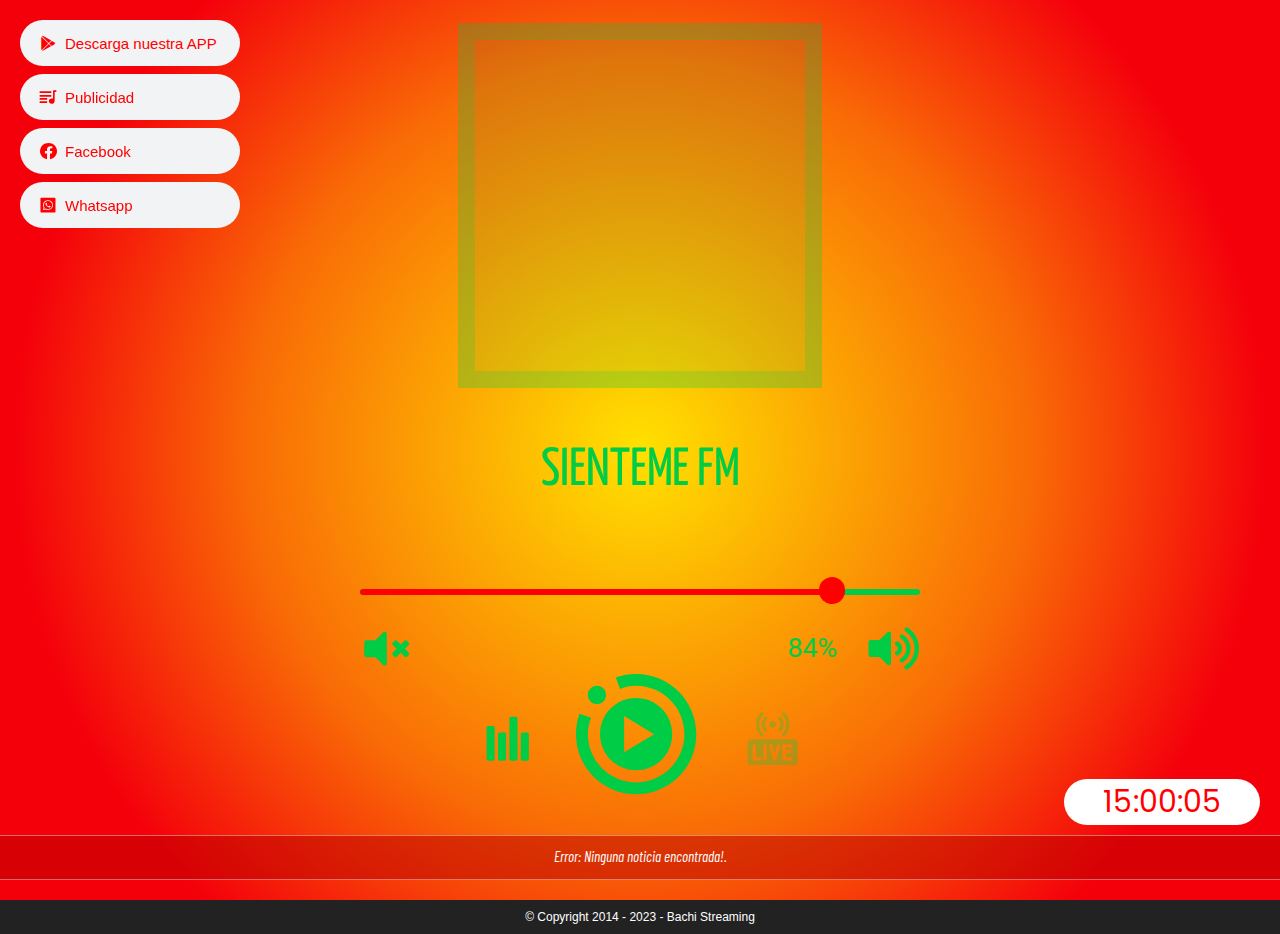
==== index.html @ a46f5e97 "Update index.html" ====
<html lang="es">
    <head>
      <meta name="viewport" content="width=device-width, 

initial-scale=1.0">
     <meta charset="utf-8">
<title>SIENTEME FM</title>
<meta name="description" content="Comunicate" />

<!-- Twitter Card data -->
<meta name="twitter:card" value="summary">

<!-- Open Graph data -->
<meta property="og:title" content="(((SIENTEME FM))) RADIO F.M.   Estamos ubicados en la ciudad de Montevideo Republica O. del Uruguay." />
<meta property="og:type" content="B@chi" />
<meta property="og:url" content="https://sientemefm.com" />
<meta property="og:image" 
content="https://github.com/serviciosinformaticoselbachi/sientemefm/blob/main/inicio/images/logo.png?raw=true" />
<meta property="og:description" content="Comunicate - Cel: +59898494983" />
    </head>
    <body>
	
      <meta charset="utf-8">
      <meta name="viewport" content="width=device-width, initial-scale=1, user-scalable=no">
       <link rel="icon" href="images/favicon.ico" type="image/x-icon">
       <meta name="description" content="Radio desde Uruguay para todo el mundo"/>
      <meta name="keywords" content="streaming, fadio, desde, casa, 80s, 90s, todos, estilos, musicales"/>
      <meta name="theme-color" content="#f4000b">
      <meta http-equiv="Content-Language" content="es">
      <title>SIENTE FM</title>
      <link href="https://github.com/serviciosinformaticoselbachi/fetrasinet/blob/main/fetrasinet-logo.png?raw=true" rel="icon">
      <link href="https://fonts.googleapis.com/css?family=Open+Sans:300,300i,400,400i,600,600i,700,700i|Raleway:300,300i,400,400i,500,500i,600,600i,700,700i|Poppins:300,300i,400,400i,500,500i,600,600i,700,700i" rel="stylesheet">
      <link href="https://fonts.googleapis.com/css2?family=Open+Sans+Condensed:wght@300&amp;display=swap" rel="stylesheet">
      <link href="assets/vendor/bootstrap/css/bootstrap.min.css" rel="stylesheet">
      <link href="assets/vendor/icofont/icofont.min.css" rel="stylesheet">
      <link href="assets/vendor/boxicons/css/boxicons.min.css" rel="stylesheet">
      <link href="assets/vendor/venobox/venobox.css" rel="stylesheet">
      <link href="assets/vendor/owl.carousel/assets/owl.carousel.min.css" rel="stylesheet">
      <link href="assets/vendor/aos/aos.css" rel="stylesheet">
      <link href="assets/css/style.css" rel="stylesheet">
      <link href="assets/js/particles.js" rel="stylesheet">
      <link rel="stylesheet" href="assets/css/style-playlist.css">
      <link rel="stylesheet" media="screen" href="assets/css/styles.css">
      <link href="modern-ticker/css/modern-ticker.css" type="text/css" rel="stylesheet">
      <link href="modern-ticker/themes/theme1.css" type="text/css" rel="stylesheet">
      <script src="modern-ticker/js/jquery-3.2.1.min.js" type="text/javascript"></script>
      <script src="modern-ticker/js/jquery.modern-ticker.min.js" type="text/javascript"></script>
      <style type="text/css">html,body{width:100%;height:100%;background:radial-gradient(circle,rgba(255,225,0,1) 0%,rgba(249,107,6,1) 50%,rgba(244,0,11,1) 80%)}#tabela_historico tr > *:nth-child(1) {display: none;}#tabela_historico tr:first-child {display: none;}#playerbackgroundimage2{display: none!important;}</style>
      <link type="text/css" rel="stylesheet" href="https://fonts.googleapis.com/css?family=Roboto:400"><link type="text/css" rel="stylesheet" href="https://fonts.googleapis.com/css?family=Yanone+Kaffeesatz:400"><style type="text/css">@keyframes playerpulse { 	0% { 	  fill: rgba(255, 255, 255, 1.0);	} 	50% { 	  fill: rgba(212, 7, 7, 1.0); 	} 	100% { 		fill: rgba(255, 255, 255, 1.0); 	} }</style><script src="https://ssl.stms.live:7614/stats?json=1&sid=&callback=jQuery32102828446590007663_1639579491551&_=1639579491552"></script></head><body oncontextmenu="return false" data-aos-easing="ease" data-aos-duration="1000" data-aos-delay="0" class=""><div class="modern-ticker mt-round mt-font mt-ltr mt-scroll">
         <div class="mt-body">
            <div class="mt-news" style="width: 259px; height: 33px;">
               <ul class="mt-hide" style="margin-left: 0px; width: 9095.77px;"></ul>
            <p class="mt-error">Error: Ninguna noticia encontrada!.</p></div>
         </div>
      </div>
      <script type="text/javascript">
         jQuery(document).ready(function () {
         
           jQuery(".modern-ticker").modernTicker({
             effect: "scroll",
             scrollType: "continuous",
             scrollStart: "inside",
             scrollInterval: 50,
             transitionTime: 500,
             randomOrder: true,
             linksEnabled: true,
             pauseOnHover: true,
             autoplay: true,
             feedType: "rss",
             feedUrl: "load-files/feed.rss",
             loadType: "direct",
             feedUrl: "https://www.elobservador.com.uy/rss/elobservador/nacional.xml",
             loadType: "process",
             loadProcess: "rss2json",
             forceNoCache: false,
             feedCount: 15,
             linkTarget: "_blank",
             refresh: "5:00"
           });
         });
      </script>
   
   
      <button type="button" class="mobile-nav-toggle d-xl-none"><i class="icofont-navigation-menu"></i></button>
      <header id="header" class="d-flex flex-column justify-content-center">
         <nav class="nav-menu">
            <ul>
                <li><a target="_blank" href="https://play.google.com/store/apps/details?id=sienteme.fm"><i class="bx bxl-play-store"></i> <span>Descarga nuestra APP</span></a></li>
               
                         
              <li><a target="_blank" href="https://api.whatsapp.com/send?phone=59898494983&amp;text=Hola, QUIERO PUBLICIDAD"><i class="bx bxs-playlist"></i><span>Publicidad</span></a></li>
               <li><a target="_blank" href="https://www.facebook.com/zonaradioonline/"><i class="bx bxl-facebook-circle" alt="Facebook"></i>
                  <span>Facebook</span></a></li>
               
                 
       <li><a href="https://api.whatsapp.com/send?phone=59898494983&amp;text=Zona RADIO" target="_blank"><i class="bx bxl-whatsapp-square" alt="Whatsapp"></i>
                  <span>Whatsapp</span></a></li>
      
            </ul>
         </nav>
      </header>
      
      <section id="particles-js" class="about">
         <div class="modal fade" id="siteModal" tabindex="-1" role="dialog">
            <div class="modal-dialog modal-lg" role="document">
               <div class="modal-content">
                  <div class="modal-boddy">
                     <section id="contact" class="contact">
                        <div class="container aos-init aos-animate" data-aos="fade-up">
                           <form action="forms/contact.php" method="post" role="form" class="php-email-form">
                              <div class="form-row">
                                 <div class="col-md-6 form-group">
                                    <input type="text" name="name" class="form-control" id="name" placeholder="Seu Nome" data-rule="minlen:4" data-msg="El nombre contiene menos de 4 caracteres">
                                    <div class="validate"></div>
                                 </div>
                                 <div class="col-md-6 form-group">
                                    <input type="email" class="form-control" name="email" id="email" placeholder="Email" data-rule="email" data-msg="Por favor entre com um email valido">
                                    <div class="validate"></div>
                                 </div>
                              </div>
                              <div class="form-group">
                                 <select id="inputEst" class="form-control" name="subject">
                                    <option>Asunto</option>
                                    <option>Pedido de Musica</option>
                                    <option>Administracion</option>
                                    <option>Dep. Comercial</option>
                                 </select>
                              </div>
                              <div class="form-group">
                                 <textarea class="form-control" name="message" rows="5" data-rule="required" data-msg="Diga algo no campo mensagem" placeholder="Mensagem"></textarea>
                                 <div class="validate"></div>
                              </div>
                              <div class="mb-3">
                                 <div class="loading">Enviando</div>
                                 <div class="error-message">Error al enviar el mensaje, intentalo mas tarde.</div>
                                 <div class="sent-message">Mensaje enviado correctamente! Gracias.</div>
                              </div>
                              <div class="text-center"><button type="submit">Enviar mensaje</button></div>
                           </form>
                        </div>
                  </section></div>
               </div>
               </div></div><canvas class="particles-js-canvas-el" width="269" height="635" style="width: 100%; height: 100%;"></canvas></section>
            
         
         
         <div class="modal fade" id="modalPlaylist" tabindex="-1" role="dialog" style="display: none;" aria-hidden="true">
            <div class="modal-dialog modal-xl" role="document">
               <div class="modal-content">
                  <div class="modal-header">
                     <h5 class="modal-title">Ultimas Canciones</h5>
                  </div>
                  <div class="modal-boddy">
                     <div id="vip/historico" style=""><table id="tabela_historico" style="width:100%;margin:10px;" border="0" cellpadding="2" cellspacing="2"><tbody><tr><td style="width:100%;height:30px">♫ Played @</td><td style="width:100%;height:30px">♫ Song Title</td></tr><tr><td style="width:100%;height:30px">♫ 13:35:42</td><td style="width:100%;height:30px">♫ MICHAEL JACKSON - WHO IS IT</td></tr><tr><td style="width:100%;height:30px">♫ 13:31:05</td><td style="width:100%;height:30px">♫ Joe Cocker - When The Night Comes</td></tr><tr><td style="width:100%;height:30px">♫ 13:26:32</td><td style="width:100%;height:30px">♫ DINA CARROLL - DON'T BE A STRANGER</td></tr><tr><td style="width:100%;height:30px">♫ 13:21:46</td><td style="width:100%;height:30px">♫ Moody Blues - Your Wildest Dreams</td></tr><tr><td style="width:100%;height:30px">♫ 13:18:38</td><td style="width:100%;height:30px">♫ R.David - Pick Up The Phone</td></tr><tr><td style="width:100%;height:30px">♫ 13:14:17</td><td style="width:100%;height:30px">♫ The Weeknd - I Feel It Coming (feat. Daft Punk)</td></tr><tr><td style="width:100%;height:30px">♫ 13:10:54</td><td style="width:100%;height:30px">♫ Kim Wilde - View From A Bridge</td></tr><tr><td style="width:100%;height:30px">♫ 13:05:46</td><td style="width:100%;height:30px">♫ George Harrison - Cockamamie Business</td></tr><tr><td style="width:100%;height:30px">♫ 13:00:22</td><td style="width:100%;height:30px">♫ Free - All Right Now</td></tr><tr><td style="width:100%;height:30px">♫ 12:57:23</td><td style="width:100%;height:30px">♫ Simon &amp; Garfunkel - The Sound Of Silence</td></tr><tr><td style="width:100%;height:30px">♫ 12:53:11</td><td style="width:100%;height:30px">♫ Erasure - Blue Savannah</td></tr><tr><td style="width:100%;height:30px">♫ 12:47:27</td><td style="width:100%;height:30px">♫ Lion - Happy Children</td></tr><tr><td style="width:100%;height:30px">♫ 12:43:52</td><td style="width:100%;height:30px">♫ DAVID BOWIE - THIS IS NOT AMERICA</td></tr><tr><td style="width:100%;height:30px">♫ 12:39:45</td><td style="width:100%;height:30px">♫ IGGY POP - CANDY</td></tr><tr><td style="width:100%;height:30px">♫ 12:36:06</td><td style="width:100%;height:30px">♫ ABBA - Head Over Heels</td></tr><tr><td style="width:100%;height:30px">♫ 12:32:30</td><td style="width:100%;height:30px">♫ Van Halen - Why Can't This Be Love</td></tr><tr><td style="width:100%;height:30px">♫ 12:27:01</td><td style="width:100%;height:30px">♫ MODERN TALKING - YOU'RE MY HEART, YOU'RE MY SOUL</td></tr><tr><td style="width:100%;height:30px">♫ 12:22:28</td><td style="width:100%;height:30px">♫ Foreigner - Waiting For A Girl Like You</td></tr><tr><td style="width:100%;height:30px">♫ 12:18:18</td><td style="width:100%;height:30px">♫ Mariah Carey - Hero</td></tr><tr><td style="width:100%;height:30px">♫ 12:14:07</td><td style="width:100%;height:30px">♫ The Beatles - Come Together</td></tr></tbody></table></div>
                     <div class="modal-footer">
                        <button type="button" class="btn btn-danger" data-dismiss="modal">Close</button>
                     </div>
                  </div>
               </div>
            </div>
         </div>
         <div id="player" class="lunaaudioplayer" style="overflow: hidden; display: block;"><div id="playercontainerinside" style="position: relative; left: 0px; top: 0px; height: 100%; width: 100%; background: rgba(0, 0, 0, 0);"><div id="playerbackgroundimage" style="position: absolute; top: 0px; height: 100%; width: 100%; filter: blur(20px); opacity: 1; left: 0px;"></div><canvas id="playercanvas" width="269" height="603" style="display: block; background: none; position: absolute; top: 0px; opacity: 0.4;"></canvas><div id="playerplayerwrapper" style="overflow: hidden; display: block; position: absolute; left: 0px; top: 0px; height: 100%; width: 100%;"><div id="playercoverwrapper" style="position: absolute; overflow: hidden; background: rgba(255, 255, 255, 0.1); box-sizing: border-box; user-select: none; -webkit-tap-highlight-color: rgba(0, 0, 0, 0); border: 12.065px solid rgba(255, 255, 255, 0.2); top: 19.0488px; left: 8.76875px; width: 251.462px; height: 251.462px; cursor: pointer;"><div id="playercoverwrapper1" style="position: absolute; left: 0px; top: 0px; height: 100%; width: 100%; overflow: hidden; transition: opacity 1s ease 0s; opacity: 0; background: url(&quot;https://is4-ssl.mzstatic.com/image/thumb/Music125/v4/9b/fe/1f/9bfe1f2d-c51e-0427-1075-21aac1f3b874/source/600x600bb.jpg&quot;) 0% 0% / cover no-repeat;"></div><div id="playercoverwrapper2" style="position: absolute; left: 0px; top: 0px; height: 100%; width: 100%; overflow: hidden; transition: opacity 1s ease 0s; opacity: 1; background: url(&quot;img/logo.png&quot;) 0% 0% / cover no-repeat;"></div></div><div id="playericonlive" style="position: absolute; fill: rgba(255, 255, 255, 0.3); animation: 2s ease 0s infinite normal none running playerpulse; user-select: none; -webkit-tap-highlight-color: rgba(0, 0, 0, 0); top: 502.206px; left: 214.825px; height: 37.7031px; width: 37.7031px; opacity: 0;"><svg class="lunaradioliveicon" x="0px" y="0px" viewBox="-16 0 512 512.00113"><path d="m262.84375 140.558594c-12.699219 12.671875-33.28125 12.671875-45.980469 0-12.695312-12.671875-12.695312-33.21875 0-45.890625 12.699219-12.671875 33.28125-12.671875 45.980469 0 12.695312 12.671875 12.695312 33.21875 0 45.890625zm0 0"></path><path d="m307.257812 189.726562c-3.960937 0-7.921874-1.511718-10.9375-4.539062-6.03125-6.039062-6.019531-15.824219.019532-21.851562 12.238281-12.214844 18.976562-28.453126 18.976562-45.722657s-6.738281-33.507812-18.976562-45.722656c-6.039063-6.03125-6.050782-15.8125-.019532-21.855469 6.027344-6.039062 15.8125-6.050781 21.851563-.019531 18.089844 18.054687 28.050781 42.058594 28.050781 67.597656 0 25.535157-9.960937 49.542969-28.050781 67.597657-3.015625 3.011718-6.964844 4.515624-10.914063 4.515624zm0 0"></path><path d="m342.210938 235.222656c-3.960938 0-7.921876-1.511718-10.9375-4.535156-6.03125-6.042969-6.019532-15.824219.019531-21.855469 24.414062-24.367187 37.863281-56.761719 37.863281-91.21875s-13.449219-66.851562-37.863281-91.21875c-6.039063-6.03125-6.050781-15.8125-.019531-21.855469 6.03125-6.039062 15.8125-6.050781 21.851562-.019531 30.265625 30.207031 46.9375 70.371094 46.933594 113.09375 0 42.722657-16.667969 82.890625-46.933594 113.097657-3.015625 3.007812-6.964844 4.511718-10.914062 4.511718zm0 0"></path><path d="m172.371094 189.726562c-3.949219 0-7.898438-1.503906-10.917969-4.515624-18.089844-18.054688-28.050781-42.0625-28.050781-67.597657 0-25.539062 9.960937-49.542969 28.050781-67.597656 6.039063-6.03125 15.824219-6.023437 21.851563.019531 6.03125 6.039063 6.019531 15.824219-.019532 21.855469-12.238281 12.214844-18.976562 28.453125-18.976562 45.722656s6.738281 33.507813 18.976562 45.722657c6.039063 6.027343 6.050782 15.8125.019532 21.851562-3.015626 3.023438-6.976563 4.539062-10.933594 4.539062zm0 0"></path><path d="m137.417969 235.222656c-3.953125 0-7.902344-1.503906-10.917969-4.515625-30.265625-30.207031-46.933594-70.371093-46.933594-113.09375 0-42.726562 16.667969-82.890625 46.933594-113.097656 6.039062-6.027344 15.824219-6.019531 21.851562.023437 6.03125 6.039063 6.019532 15.820313-.019531 21.851563-24.414062 24.367187-37.863281 56.761719-37.863281 91.21875s13.449219 66.855469 37.863281 91.222656c6.039063 6.03125 6.050781 15.8125.019531 21.855469-3.015624 3.023438-6.976562 4.535156-10.933593 4.535156zm0 0"></path><path d="m443.480469 261.9375h-407.332031c-19.964844 0-36.148438 16.183594-36.148438 36.144531v177.769531c0 19.964844 16.183594 36.148438 36.148438 36.148438h407.328124c19.964844 0 36.148438-16.183594 36.148438-36.148438v-177.769531c0-19.960937-16.183594-36.144531-36.144531-36.144531zm-324.609375 203.683594h-56.933594c-8.53125 0-15.449219-6.917969-15.449219-15.453125v-126.398438c0-8.53125 6.917969-15.453125 15.449219-15.453125 8.535156 0 15.453125 6.917969 15.453125 15.453125v110.945313h41.480469c8.535156 0 15.453125 6.917968 15.453125 15.453125 0 8.535156-6.917969 15.453125-15.453125 15.453125zm63.328125-15.453125c0 8.535156-6.917969 15.453125-15.453125 15.453125s-15.453125-6.917969-15.453125-15.453125v-126.398438c0-8.53125 6.917969-15.453125 15.453125-15.453125s15.453125 6.917969 15.453125 15.453125zm130.015625-121.929688-38.160156 126.394531c-.003907.011719-.007813.023438-.011719.035157-4.144531 14.144531-25.273438 13.796875-29.5625 0-.003907-.011719-.007813-.023438-.011719-.035157l-38.160156-126.394531c-2.464844-8.171875 2.15625-16.792969 10.328125-19.261719 8.164062-2.464843 16.792969 2.15625 19.257812 10.328126l23.367188 77.394531 23.367187-77.394531c2.46875-8.171876 11.089844-12.796876 19.261719-10.328126 8.167969 2.46875 12.792969 11.089844 10.324219 19.261719zm95.066406 35.320313c8.535156 0 15.453125 6.917968 15.453125 15.453125 0 8.53125-6.917969 15.453125-15.453125 15.453125h-43.851562v40.25h52.175781c8.535156 0 15.453125 6.917968 15.453125 15.453125 0 8.535156-6.917969 15.453125-15.453125 15.453125h-67.628907c-8.535156 0-15.453124-6.917969-15.453124-15.453125v-126.398438c0-8.53125 6.917968-15.453125 15.453124-15.453125h69.710938c8.53125 0 15.453125 6.917969 15.453125 15.453125 0 8.535157-6.921875 15.453125-15.453125 15.453125h-54.261719v24.335938zm0 0"></path></svg></div><div id="playerbuttonvolumeoff" style="position: absolute; transition: fill 0.5s ease 0s; cursor: pointer; fill: rgb(255, 255, 255); user-select: none; -webkit-tap-highlight-color: rgba(0, 0, 0, 0); top: 438.864px; left: 40px; width: 37.7031px; height: 37.7031px;"><svg class="lunaradiovolumeofficon" x="0px" y="0px" viewBox="0 0 800 800"><path d="M401.2,400c0,72.2,0,144.4,0,216.5c0,12-3.1,22.6-13.3,29.9c-13.4,9.6-31.1,8-42.8-3.7c-36.7-36.6-73.4-73.3-109.9-110.1	c-4.5-4.6-9-6.3-15.3-6.2c-41.3,0.3-82.7,0.2-124,0.1c-15.7,0-27-8.6-31-23.8c-1.1-4-1.4-8.4-1.4-12.6c-0.1-60.2-0.1-120.4,0-180.6	c0-11.1,2.3-21.5,11.7-28.9c6.5-5.1,13.8-7.3,22-7.3c41.6,0,83.3-0.1,124.9,0.1c4.7,0,8.1-1.2,11.5-4.7	c37-37.2,74.1-74.3,111.2-111.3c16.1-16,41.4-12.8,52.5,6.9c3.5,6.1,3.9,13.1,3.9,20c0,69.5,0,139.1,0,208.6	C401.2,395.3,401.2,397.7,401.2,400z"></path><path d="M685.2,526.5c-7.3,0.4-12.8-2.6-17.5-7.4c-18-18-36-35.9-53.9-54c-3.1-3.1-4.6-2.8-7.5,0.1c-17.5,17.8-35.3,35.4-52.9,53.1	c-5.2,5.2-11.2,8.5-19,8.3c-7-0.2-12.3-3.3-17-7.9c-8.9-8.7-17.6-17.5-26.4-26.3c-10.3-10.5-10.3-24.6,0.2-35.1	c17.8-17.9,35.7-35.8,53.7-53.6c3-3,2.9-4.6,0-7.6c-17.7-17.4-35.2-35.1-52.8-52.6c-11-11-12.2-22.8-2-34.5	c9.3-10.6,19.1-20.9,30.2-29.8c10.9-8.7,23.1-7.6,33,2.3c17.8,17.7,35.6,35.5,53.3,53.4c2.8,2.8,4.3,3,7.2,0.1	c17.6-17.9,35.4-35.6,53.2-53.4c8.8-8.8,19.4-10.5,29.5-5c1.7,0.9,3.1,2.2,4.4,3.5c9.4,9.4,18.8,18.8,28.2,28.2	c10,10,10.1,24.1,0,34.2c-17.8,17.9-35.7,35.8-53.7,53.6c-2.9,2.9-3.2,4.5-0.1,7.6c17.7,17.4,35.2,35.1,52.8,52.6	c6.3,6.3,9.6,13.7,8.1,22.9c-0.9,5.6-3.9,10-7.7,13.9c-8.5,8.7-17,17.3-25.7,25.7C697.8,523.6,692.1,527,685.2,526.5z"></path></svg></div><div id="playerbuttonvolumeon" style="position: absolute; transition: fill 0.5s ease 0s; cursor: pointer; fill: rgb(255, 255, 255); user-select: none; -webkit-tap-highlight-color: rgba(0, 0, 0, 0); top: 438.864px; right: 40px; width: 37.7031px; height: 37.7031px;"><svg class="lunaradiovolumeonicon" x="0px" y="0px" viewBox="0 0 800 800"><path d="M359.2,397.1c0,71.7,0,143.3,0,215c0,9.1-1.2,17.7-7.7,24.8c-13.8,14.9-34.2,15.1-49.1,0.3c-32.2-32.1-64.3-64.3-96.4-96.4	c-4.8-4.8-9.8-9.6-14.5-14.6c-2.6-2.8-5.3-3.9-9.1-3.9c-42.4,0.1-84.8,0.1-127.1,0.1c-15.4,0-27.1-8.9-31.2-23.6	c-1.1-4.1-1.4-8.3-1.4-12.5c0-60,0-120,0-180c0-14.4,4.6-26.3,18.5-32.9c5.1-2.4,10.6-3.1,16.1-3.1c41.5,0,83,0,124.5,0.1	c4.2,0,7.1-1.2,9.9-4.1c36.8-36.9,73.6-73.8,110.6-110.6c10.5-10.5,23.1-14.1,37.2-8.3c11.2,4.6,17.9,13.1,19.1,25.5	c0.5,5.1,0.6,10.2,0.6,15.3C359.2,257.5,359.2,327.3,359.2,397.1z"></path><path d="M777.4,394.2c-0.2,41.1-5.6,79-17.7,115.8c-14.5,44.1-36,84.5-65.7,120.4c-9.1,11-18.2,22-28.8,31.6	c-18.1,16.5-36.4,32.7-57.7,44.9c-19.1,10.9-43.9-1.6-46.9-23.4c-2-14.2,3.3-25.2,14.9-32.9c20.8-13.9,39.6-30.1,56.6-48.4	c14.9-16,27.8-33.6,38.9-52.5c18.2-31,30.2-64.2,36.7-99.4c3.8-20.4,5.4-41,4.8-61.7c-1.2-42.3-10.6-82.8-28.5-121.1	c-11.2-23.9-25.5-46-42.4-66.4c-19.8-23.8-43.3-43.3-68.4-61.2c-12.4-8.9-16.3-23.7-10.8-38.1c5.1-13.3,17.6-20.8,32.5-19.9	c6.1,0.4,11.3,2.4,16.3,5.6c21.2,13.8,40.9,29.5,58.5,47.5c34.5,35.1,61.6,75.3,80.2,121.1c13.4,33,22,67.1,25.4,102.5	C776.7,371.4,776.9,384.1,777.4,394.2z"></path><path d="M652.1,392.3c-0.7,56.6-15.7,104.9-47.2,147.9c-17.4,23.7-38.4,43.6-63.2,59.5c-14.3,9.1-29.1,8.5-41-2	c-11.9-10.5-13.8-29.9-4.5-42.9c3.9-5.5,9.5-8.9,14.8-12.6c35.3-24.8,59.1-57.9,70.4-99.4c10.8-39.8,8-78.9-8.4-116.9	c-9.9-22.8-24-42.5-41.9-59.5c-8.8-8.4-18.8-15.1-28.6-22.1c-11-7.9-15.3-24.6-9.9-37.3c6.2-14.7,19.2-22,34-20.1	c11.1,1.5,19.2,8.3,27.5,14.4c10.7,7.8,20.8,16.3,29.9,26.1c19.7,21.3,36.2,44.6,47.8,71.4c9.2,21.3,15.2,43.4,18.3,66.3	C651.3,375.2,651.6,385.5,652.1,392.3z"></path><path d="M526.4,394.8c-0.1,30.3-9.9,54.9-27.8,76.5c-9,10.8-19.7,19.4-32.1,25.8c-21.2,11-44.2-0.7-47.6-24.3	c-1.7-12.2,3.1-22.4,13.1-29.5c7.1-5.1,14.6-9.7,19.8-16.9c17.6-24.1,12-55.7-12.8-72.4c-3.4-2.3-7-4.3-9.9-7.1	c-12.5-11.6-14.1-29.7-4.1-43.1c10-13.3,28-16.9,42.6-8.2c31.6,18.7,51,46.1,57.3,82.4C526.1,384.3,526.7,390.6,526.4,394.8z"></path></svg></div><div id="playerbuttonanalyzer" style="position: absolute; transition: fill 0.5s ease 0s; cursor: pointer; fill: rgb(255, 255, 255); user-select: none; -webkit-tap-highlight-color: rgba(0, 0, 0, 0); top: 502.206px; left: 16.4719px; height: 37.7031px; width: 37.7031px;"><svg class="lunaradiovisualizericon" x="0px" y="0px" viewBox="0 0 800 800"><path d="M180.3,729.4h-72.4c-13.5,0-24.5-11-24.5-24.5V235.8c0-13.5,11-24.5,24.5-24.5h72.4c13.5,0,24.5,11,24.5,24.5v469.1	C204.7,718.4,193.7,729.4,180.3,729.4"></path><path d="M351,729.4h-72.4c-13.5,0-24.5-11-24.5-24.5V331.7c0-13.5,11-24.5,24.5-24.5H351c13.5,0,24.5,11,24.5,24.5v373.2	C375.4,718.4,364.4,729.4,351,729.4"></path><path d="M521.9,729.4h-72.4c-13.5,0-24.5-11-24.5-24.5V95.1c0-13.5,11-24.5,24.5-24.5h72.4c13.5,0,24.5,11,24.5,24.5v609.8	C546.3,718.4,535.3,729.4,521.9,729.4"></path><path d="M692.1,729.4h-72.4c-13.5,0-24.5-11-24.5-24.5V331.7c0-13.5,11-24.5,24.5-24.5h72.4c13.5,0,24.5,11,24.5,24.5v373.2	C716.6,718.4,705.6,729.4,692.1,729.4"></path></svg></div><div id="playertextradioname" data-speed="0.5" data-reverse="true" class="playertextradioname is-init playerMarquee" style="position: absolute; overflow: hidden; padding: 0px; margin: 0px; white-space: nowrap; text-align: center; font-family: &quot;Yanone Kaffeesatz&quot;; color: rgb(255, 255, 255); user-select: none; -webkit-tap-highlight-color: rgba(0, 0, 0, 0); top: 307.658px; left: 20px; width: 229px; height: 49.7681px; font-size: 37.7031px; line-height: 49.7681px;"><div style="white-space: nowrap; transform: translate(-247.5px, 0px) translateZ(0px);"><span class="playertextradionamespan" style="padding-left: 10px; padding-right: 10px; margin: 0px; white-space: nowrap; font-family: &quot;Yanone Kaffeesatz&quot;; color: rgb(255, 255, 255); display: inline-block;">Místikha by Radio Tharsus</span><span class="playertextradionamespan" style="padding-left: 10px; padding-right: 10px; margin: 0px; white-space: nowrap; font-family: &quot;Yanone Kaffeesatz&quot;; color: rgb(255, 255, 255); display: inline-block;">Místikha by Radio Tharsus</span><span class="playertextradionamespan" style="padding-left: 10px; padding-right: 10px; margin: 0px; white-space: nowrap; font-family: &quot;Yanone Kaffeesatz&quot;; color: rgb(255, 255, 255); display: inline-block;">Místikha by Radio Tharsus</span><span class="playertextradionamespan" style="padding-left: 10px; padding-right: 10px; margin: 0px; white-space: nowrap; font-family: &quot;Yanone Kaffeesatz&quot;; color: rgb(255, 255, 255); display: inline-block;">Místikha by Radio Tharsus</span><span class="playertextradionamespan" style="padding-left: 10px; padding-right: 10px; margin: 0px; white-space: nowrap; font-family: &quot;Yanone Kaffeesatz&quot;; color: rgb(255, 255, 255); display: inline-block;">Místikha by Radio Tharsus</span><span class="playertextradionamespan" style="padding-left: 10px; padding-right: 10px; margin: 0px; white-space: nowrap; font-family: &quot;Yanone Kaffeesatz&quot;; color: rgb(255, 255, 255); display: inline-block;">Místikha by Radio Tharsus</span><span class="playertextradionamespan" style="padding-left: 10px; padding-right: 10px; margin: 0px; white-space: nowrap; font-family: &quot;Yanone Kaffeesatz&quot;; color: rgb(255, 255, 255); display: inline-block;">Místikha by Radio Tharsuso</span><span class="playertextradionamespan" style="padding-left: 10px; padding-right: 10px; margin: 0px; white-space: nowrap; font-family: &quot;Yanone Kaffeesatz&quot;; color: rgb(255, 255, 255); display: inline-block;">RADIO DEMO ON-LINE</span><span class="playertextradionamespan" style="padding-left: 10px; padding-right: 10px; margin: 0px; white-space: nowrap; font-family: &quot;Yanone Kaffeesatz&quot;; color: rgb(255, 255, 255); display: inline-block;">RADIO DEMO ON-LINE</span><span class="playertextradionamespan" style="padding-left: 10px; padding-right: 10px; margin: 0px; white-space: nowrap; font-family: &quot;Yanone Kaffeesatz&quot;; color: rgb(255, 255, 255); display: inline-block;">RADIO DEMO ON-LINE</span><span class="playertextradionamespan" style="padding-left: 10px; padding-right: 10px; margin: 0px; white-space: nowrap; font-family: &quot;Yanone Kaffeesatz&quot;; color: rgb(255, 255, 255); display: inline-block;">RADIO DEMO ON-LINE</span><span class="playertextradionamespan" style="padding-left: 10px; padding-right: 10px; margin: 0px; white-space: nowrap; font-family: &quot;Yanone Kaffeesatz&quot;; color: rgb(255, 255, 255); display: inline-block;">RADIO DEMO ON-LINE</span><span class="playertextradionamespan" style="padding-left: 10px; padding-right: 10px; margin: 0px; white-space: nowrap; font-family: &quot;Yanone Kaffeesatz&quot;; color: rgb(255, 255, 255); display: inline-block;">RADIO DEMO ON-LINE</span><span class="playertextradionamespan" style="padding-left: 10px; padding-right: 10px; margin: 0px; white-space: nowrap; font-family: &quot;Yanone Kaffeesatz&quot;; color: rgb(255, 255, 255); display: inline-block;">RADIO DEMO ON-LINE</span><span class="playertextradionamespan" style="padding-left: 10px; padding-right: 10px; margin: 0px; white-space: nowrap; font-family: &quot;Yanone Kaffeesatz&quot;; color: rgb(255, 255, 255); display: inline-block;">RADIO DEMO ON-LINE</span><span class="playertextradionamespan" style="padding-left: 10px; padding-right: 10px; margin: 0px; white-space: nowrap; font-family: &quot;Yanone Kaffeesatz&quot;; color: rgb(255, 255, 255); display: inline-block;">RADIO DEMO ON-LINE</span><span class="playertextradionamespan" style="padding-left: 10px; padding-right: 10px; margin: 0px; white-space: nowrap; font-family: &quot;Yanone Kaffeesatz&quot;; color: rgb(255, 255, 255); display: inline-block;">RADIO DEMO ON-LINE</span><span class="playertextradionamespan" style="padding-left: 10px; padding-right: 10px; margin: 0px; white-space: nowrap; font-family: &quot;Yanone Kaffeesatz&quot;; color: rgb(255, 255, 255); display: inline-block;">RADIO DEMO ON-LINE</span><span class="playertextradionamespan" style="padding-left: 10px; padding-right: 10px; margin: 0px; white-space: nowrap; font-family: &quot;Yanone Kaffeesatz&quot;; color: rgb(255, 255, 255); display: inline-block;">RADIO DEMO ON-LINE</span><span class="playertextradionamespan" style="padding-left: 10px; padding-right: 10px; margin: 0px; white-space: nowrap; font-family: &quot;Yanone Kaffeesatz&quot;; color: rgb(255, 255, 255); display: inline-block;">RADIO DEMO ON-LINE</span><span class="playertextradionamespan" style="padding-left: 10px; padding-right: 10px; margin: 0px; white-space: nowrap; font-family: &quot;Yanone Kaffeesatz&quot;; color: rgb(255, 255, 255); display: inline-block;">RADIO DEMO ON-LINE</span></div></div><div id="playertexttitle" data-speed="0.9" class="playertexttitle is-init" style="position: absolute; overflow: hidden; padding: 0px; margin: 0px; white-space: nowrap; text-align: center; font-family: &quot;Yanone Kaffeesatz&quot;; color: rgb(255, 255, 255); user-select: none; -webkit-tap-highlight-color: rgba(0, 0, 0, 0); top: 351.393px; left: 20px; width: 229px; height: 49.7681px; font-size: 37.7031px; line-height: 49.7681px;"><span class="playertexttitlespan" style="padding-left: 10px; padding-right: 10px; margin: 0px; white-space: nowrap; font-family: &quot;Yanone Kaffeesatz&quot;; color: rgb(255, 255, 255); display: inline-block;"></span></div><div id="playertextvolumeend" style="position: absolute; text-align: center; font-family: Roboto; color: rgb(255, 255, 255); user-select: none; -webkit-tap-highlight-color: rgba(0, 0, 0, 0); top: 438.864px; right: 77.7031px; width: 75.4062px; height: 37.7031px; font-size: 18.8516px; line-height: 37.7031px;">100%</div><div id="playervolumewrapper" style="position: absolute; user-select: none; -webkit-tap-highlight-color: rgba(0, 0, 0, 0); top: 401.161px; left: 40px; width: 189px; height: 37.7031px;"><div id="playervolumebackground" style="position: absolute; width: 100%; background: rgb(255, 255, 255); user-select: none; -webkit-tap-highlight-color: rgba(0, 0, 0, 0); height: 4.71289px; top: 14.1387px; border-radius: 9.42578px;"></div><div id="playervolumefill" style="position: absolute; width: 189px; background: rgb(255, 0, 0); user-select: none; -webkit-tap-highlight-color: rgba(0, 0, 0, 0); height: 4.71289px; top: 14.1387px; border-radius: 9.42578px;"></div><div id="playervolumeicon" style="position: absolute; top: 6.28385px; border-radius: 50%; background: rgb(255, 0, 0); user-select: none; -webkit-tap-highlight-color: rgba(0, 0, 0, 0); left: 179.578px; height: 18.8516px; width: 18.8516px;"></div><img id="playervolumegrab" src="[data-uri]%3D%3D" style="position: absolute; top: 0px; left: 0px; cursor: pointer; height: 100%; width: 100%; padding: 0px; margin: 0px;"></div><div id="playerpauseplaywrapper" style="position: absolute; cursor: pointer; user-select: none; -webkit-tap-highlight-color: rgba(0, 0, 0, 0); top: 460.732px; left: 74.175px; width: 113.109px; height: 113.109px;"><div id="playerbuttonplay" style="position: absolute; top: 9px; left: 9px; width: 3000%; height: 100%; transition: fill 0.5s ease 0s; fill: rgb(255, 255, 255); user-select: none; -webkit-tap-highlight-color: rgba(0, 0, 0, 0); display: none;"><svg class="lunaradioplayicon" x="0px" y="0px" viewBox="0 0 800 800"><path d="M22 12C22 6.46 17.54 2 12 2C10.83 2 9.7 2.19 8.62 2.56L9.32 4.5C10.17 4.16 11.06 3.97 12 3.97C16.41 3.97 20.03 7.59 20.03 12C20.03 16.41 16.41 20.03 12 20.03C7.59 20.03 3.97 16.41 3.97 12C3.97 11.06 4.16 10.12 4.5 9.28L2.56 8.62C2.19 9.7 2 10.83 2 12C2 17.54 6.46 22 12 22C17.54 22 22 17.54 22 12M5.47 3.97C6.32 3.97 7 4.68 7 5.47C7 6.32 6.32 7 5.47 7C4.68 7 3.97 6.32 3.97 5.47C3.97 4.68 4.68 3.97 5.47 3.97M18 12C18 8.67 15.33 6 12 6C8.67 6 6 8.67 6 12C6 15.33 8.67 18 12 18C15.33 18 18 15.33 18 12M15 12L10 15V9"></path></svg></div><div id="playerbuttonpause" style="position: absolute; top: 9px; left: 9px; width: 3000%; height: 100%; transition: fill 0.5s ease 0s; fill: rgb(255, 255, 255); user-select: none; -webkit-tap-highlight-color: rgba(0, 0, 0, 0);"><svg class="lunaradiopauseicon" x="0px" y="0px" viewBox="0 0 800 800"><path d="M22 12C22 6.46 17.54 2 12 2C10.83 2 9.7 2.19 8.62 2.56L9.32 4.5C10.17 4.16 11.06 3.97 12 3.97C16.41 3.97 20.03 7.59 20.03 12C20.03 16.41 16.41 20.03 12 20.03C7.59 20.03 3.97 16.41 3.97 12C3.97 11.06 4.16 10.12 4.5 9.28L2.56 8.62C2.19 9.7 2 10.83 2 12C2 17.54 6.46 22 12 22C17.54 22 22 17.54 22 12M5.47 3.97C6.32 3.97 7 4.68 7 5.47C7 6.32 6.32 7 5.47 7C4.68 7 3.97 6.32 3.97 5.47C3.97 4.68 4.68 3.97 5.47 3.97M18 12C18 8.67 15.33 6 12 6C8.67 6 6 8.67 6 12C6 15.33 8.67 18 12 18C15.33 18 18 15.33 18 12M11 9V15H9V9M15 9V15H13V9"></path></svg></div><div id="playeraudiopreloader" style="position: absolute; top: 0px; left: 0px; width: 100%; height: 100%; fill: rgb(255, 255, 255); user-select: none; -webkit-tap-highlight-color: rgba(0, 0, 0, 0);"><svg x="0px" y="0px" viewBox="5 5 40 40"><path d="M43.935,25.145c0-10.318-8.364-18.683-18.683-18.683c-10.318,0-18.683,8.365-18.683,18.683h4.068c0-8.071,6.543-14.615,14.615-14.615c8.072,0,14.615,6.543,14.615,14.615H43.935z" transform="rotate(39.9522 25 25)"><animateTransform attributeType="xml" attributeName="transform" type="rotate" from="0 25 25" to="360 25 25" dur="0.6s" repeatCount="indefinite"></animateTransform></path></svg></div></div></div></div></div>
         <div class="background_hora">
            <div id="relogio">15:00:05</div>
         </div>
         <script>
            function relogio() {
              let elementoID = document.getElementById('relogio');
              let horalocal = new Date().toLocaleTimeString('es');
              elementoID.innerHTML = horalocal;
            }
            setInterval(relogio, 1000);
         </script>
  
            </div>
         </div>
         
      
      <a href="#" class="back-to-top"><i class="bx bx-up-arrow-alt"></i></a>
      
      <script src="assets/vendor/bootstrap/js/bootstrap.bundle.min.js"></script>
      <script src="assets/vendor/jquery.easing/jquery.easing.min.js"></script>
      <script src="assets/vendor/php-email-form/validate.js"></script>
      <script src="assets/vendor/waypoints/jquery.waypoints.min.js"></script>
      <script src="assets/vendor/counterup/counterup.min.js"></script>
      <script src="assets/vendor/isotope-layout/isotope.pkgd.min.js"></script>
      <script src="assets/vendor/venobox/venobox.min.js"></script>
      <script src="assets/vendor/owl.carousel/owl.carousel.min.js"></script>
      <script src="assets/vendor/typed.js/typed.min.js"></script>
      <script src="assets/vendor/aos/aos.js"></script>
      <script src="assets/js/main.js"></script>
      <script src="assets/js/particles.js"></script>
      <script src="assets/js/app.js"></script>
      <script src="assets/js/lunaradio-sincors.js"></script>
      <script>
        // Aqui va el enlace de shoutcast en este formato: https://DOMINIO:PUERO - y nada mas.
        var streaming_server = "https://radios.servicioselbachi.com:8004";
        // Aqui va el nombre de la radio
        var streaming_name = "SIENTEME FM";

         $("#player").lunaradio({
            userinterface: "big", 
            backgroundcolor: "",
            fontcolor: "#00CC45",
            hightlightcolor: "#ff0000", 
            fontname: "Yanone Kaffeesatz", 
            googlefont: "Yanone+Kaffeesatz:400", 
            fontratio: "0.5", 
            radioname: streaming_name, 
            scroll: "true", 
            coverimage: "https://github.com/serviciosinformaticoselbachi/sientemefm/blob/main/sienteme-logo.jpg?raw=true",
            onlycoverimage: "false",
            coverstyle: "fake",
            usevisualizer: "real", 
            visualizertype: "1", 
            itunestoken: "1000lIPN", 
            metadatatechnic: "corsproxy", 
            corsproxy: "",
            usestreamcorsproxy: "false",
            streamurl: streaming_server, 
            streamtype: "shoutcast2", 
            shoutcastpath: "/stream",
            shoutcastid: "1", 
            metadatainterval: "3000", 
            volume: "90",
            debug: "false",
            autoplay: "true",
            multicolorvisualizer: "true",
            color1: "#FFFFFF",
            color2: "#FFFFFF",
            color3: "#FFFFFF",
            color4: "#FFFFFF",
            displayliveicon: "true",
         });

         function historico(server) {

          $.post( "historico.php", { servidor: server }).done(function( resultado ) {
            $('#historico').hide().html(resultado).fadeIn(1500);
          });

         }

         window.onload = function () {
          historico(streaming_server);
          setInterval(function(){ historico(streaming_server); }, 60000);
           document.addEventListener("contextmenu", function (e) {
             e.preventDefault();
           }, false);
           document.addEventListener("keydown", function (e) {
             //document.onkeydown = function(e) {
             // "I" key
             if (e.ctrlKey && e.shiftKey && e.keyCode == 73) {
               disabledEvent(e);
             }
             // "J" key
             if (e.ctrlKey && e.shiftKey && e.keyCode == 74) {
               disabledEvent(e);
             }
             // "S" key + macOS
             if (e.keyCode == 83 && (navigator.platform.match("Mac") ? e.metaKey : e.ctrlKey)) {
               disabledEvent(e);
             }
             // "U" key
             if (e.ctrlKey && e.keyCode == 85) {
               disabledEvent(e);
             }
             // "F12" key
             if (event.keyCode == 123) {
               disabledEvent(e);
             }
           }, false);
           function disabledEvent(e) {
             if (e.stopPropagation) {
               e.stopPropagation();
             } else if (window.event) {
               window.event.cancelBubble = true;
             }
             e.preventDefault();
             return false;
           }
         }
         //edit: removed ";" from last "}" because of javascript error
      </script>
   

      <script type="text/javascript">
         jQuery(document).ready(function () {
         
           jQuery(".modern-ticker").modernTicker({
             effect: "scroll",
             scrollType: "continuous",
             scrollStart: "inside",
             scrollInterval: 50,
             transitionTime: 500,
             randomOrder: true,
             linksEnabled: true,
             pauseOnHover: true,
             autoplay: true,
             feedType: "rss",
             feedUrl: "load-files/feed.rss",
             loadType: "direct",
             feedUrl: "https://www.elobservador.com.uy/rss/elobservador/nacional.xml",
             loadType: "process",
             loadProcess: "rss2json",
             forceNoCache: false,
             feedCount: 15,
             linkTarget: "_blank",
             refresh: "5:00"
           });
         });
      </script>
   
        
  </div>
     </footer>
    <div style="background-color: #222; color: white; text-align: 

center; padding: 10px;"> 
<div class="copyright">
            &copy; Copyright 2014 - 2023 - <a href="http://www.servicioselbachi.com">Bachi Streaming</a> </div>
      

    </div>
</body>
</html>
---- assets/vendor/venobox/venobox.css ----
.vbox-overlay *,.vbox-overlay *:before,.vbox-overlay *:after{-webkit-backface-visibility:hidden;-webkit-box-sizing:border-box;-moz-box-sizing:border-box;box-sizing:border-box}.vbox-overlay *{-webkit-backface-visibility:visible;backface-visibility:visible}.vbox-overlay{display:-webkit-flex;display:flex;-webkit-flex-direction:column;flex-direction:column;-webkit-justify-content:center;justify-content:center;-webkit-align-items:center;align-items:center;position:fixed;left:0;top:0;bottom:0;right:0;z-index:999999}.vbox-title{width:100%;height:40px;float:left;text-align:center;line-height:28px;font-size:12px;padding:6px 50px;overflow:hidden;position:fixed;display:none;left:0;z-index:89}.vbox-close{cursor:pointer;position:fixed;top:-1px;right:0;width:50px;height:40px;padding:6px;display:block;background-position:10px center;overflow:hidden;font-size:24px;line-height:1;text-align:center;z-index:99}.vbox-left{cursor:pointer;position:fixed;left:0;height:40px;overflow:hidden;line-height:28px;font-size:12px;z-index:99;display:flex;align-items:center}.vbox-num{display:inline-block;margin:6px 0 6px 15px}.vbox-share{line-height:28px;font-size:12px;overflow:hidden;position:fixed;left:0;z-index:98;display:flex;align-items:center;justify-content:center;width:100%;text-align:center}.vbox-share svg{max-height:28px;width:28px;z-index:10;margin-left:12px;margin-top:6px;margin-bottom:6px;vertical-align:middle}.vbox-next,.vbox-prev{position:fixed;top:50%;margin-top:-15px;overflow:hidden;cursor:pointer;display:block;width:45px;height:45px;z-index:99}.vbox-next span,.vbox-prev span{position:relative;width:20px;height:20px;border:2px solid transparent;border-top-color:#b6b6b6;border-right-color:#b6b6b6;text-indent:-100px;position:absolute;top:8px;display:block}.vbox-prev{left:15px}.vbox-next{right:15px}.vbox-prev span{left:10px;-ms-transform:rotate(-135deg);-webkit-transform:rotate(-135deg);transform:rotate(-135deg)}.vbox-next span{-ms-transform:rotate(45deg);-webkit-transform:rotate(45deg);transform:rotate(45deg);right:10px}.vbox-inline{width:420px;height:315px;height:70vh;padding:10px;background:#fff;margin:0 auto;overflow:auto;text-align:left}.venoframe{max-width:100%;width:100%;border:none;width:100%;height:260px;height:70vh}.venoframe.vbvid{height:260px}@media(min-width:768px){.venoframe,.vbox-inline{width:90%;height:360px;height:70vh}.venoframe.vbvid{width:640px;height:360px}}@media(min-width:992px){.venoframe,.vbox-inline{max-width:1200px;width:80%;height:540px;height:70vh}.venoframe.vbvid{width:960px;height:540px}}.vbox-open{overflow:hidden}.vbox-container{position:absolute;left:0;right:0;top:0;bottom:0;overflow-x:hidden;overflow-y:scroll;overflow-scrolling:touch;-webkit-overflow-scrolling:touch;z-index:20;max-height:100%}.vbox-content{text-align:center;float:left;width:100%;position:relative;overflow:hidden;padding:20px 4%}.vbox-container img{max-width:100%;height:auto}.vbox-figlio{box-shadow:0 0 12px rgba(0,0,0,.19),0 6px 6px rgba(0,0,0,.23);max-width:100%;text-align:initial}img.vbox-figlio{-webkit-user-select:none;-khtml-user-select:none;-moz-user-select:none;-o-user-select:none;user-select:none}.vbox-content.swipe-left{margin-left:-200px!important}.vbox-content.swipe-right{margin-left:200px!important}.vbox-animated{webkit-transition:margin 300ms ease-out;transition:margin 300ms ease-out}.sk-double-bounce,.sk-rotating-plane{width:40px;height:40px;margin:40px auto}.sk-rotating-plane{background-color:#333;-webkit-animation:sk-rotatePlane 1.2s infinite ease-in-out;animation:sk-rotatePlane 1.2s infinite ease-in-out}@-webkit-keyframes sk-rotatePlane{0%{-webkit-transform:perspective(120px) rotateX(0) rotateY(0);transform:perspective(120px) rotateX(0) rotateY(0)}50%{-webkit-transform:perspective(120px) rotateX(-180.1deg) rotateY(0);transform:perspective(120px) rotateX(-180.1deg) rotateY(0)}100%{-webkit-transform:perspective(120px) rotateX(-180deg) rotateY(-179.9deg);transform:perspective(120px) rotateX(-180deg) rotateY(-179.9deg)}}@keyframes sk-rotatePlane{0%{-webkit-transform:perspective(120px) rotateX(0) rotateY(0);transform:perspective(120px) rotateX(0) rotateY(0)}50%{-webkit-transform:perspective(120px) rotateX(-180.1deg) rotateY(0);transform:perspective(120px) rotateX(-180.1deg) rotateY(0)}100%{-webkit-transform:perspective(120px) rotateX(-180deg) rotateY(-179.9deg);transform:perspective(120px) rotateX(-180deg) rotateY(-179.9deg)}}.sk-double-bounce{position:relative}.sk-double-bounce .sk-child{width:100%;height:100%;border-radius:50%;background-color:#333;opacity:.6;position:absolute;top:0;left:0;-webkit-animation:sk-doubleBounce 2s infinite ease-in-out;animation:sk-doubleBounce 2s infinite ease-in-out}.sk-chasing-dots .sk-child,.sk-spinner-pulse,.sk-three-bounce .sk-child{background-color:#333;border-radius:100%}.sk-double-bounce .sk-double-bounce2{-webkit-animation-delay:-1s;animation-delay:-1s}@-webkit-keyframes sk-doubleBounce{0%,100%{-webkit-transform:scale(0);transform:scale(0)}50%{-webkit-transform:scale(1);transform:scale(1)}}@keyframes sk-doubleBounce{0%,100%{-webkit-transform:scale(0);transform:scale(0)}50%{-webkit-transform:scale(1);transform:scale(1)}}.sk-wave{margin:40px auto;width:50px;height:40px;text-align:center;font-size:10px}.sk-wave .sk-rect{background-color:#333;height:100%;width:6px;display:inline-block;-webkit-animation:sk-waveStretchDelay 1.2s infinite ease-in-out;animation:sk-waveStretchDelay 1.2s infinite ease-in-out}.sk-wave .sk-rect1{-webkit-animation-delay:-1.2s;animation-delay:-1.2s}.sk-wave .sk-rect2{-webkit-animation-delay:-1.1s;animation-delay:-1.1s}.sk-wave .sk-rect3{-webkit-animation-delay:-1s;animation-delay:-1s}.sk-wave .sk-rect4{-webkit-animation-delay:-.9s;animation-delay:-.9s}.sk-wave .sk-rect5{-webkit-animation-delay:-.8s;animation-delay:-.8s}@-webkit-keyframes sk-waveStretchDelay{0%,100%,40%{-webkit-transform:scaleY(.4);transform:scaleY(.4)}20%{-webkit-transform:scaleY(1);transform:scaleY(1)}}@keyframes sk-waveStretchDelay{0%,100%,40%{-webkit-transform:scaleY(.4);transform:scaleY(.4)}20%{-webkit-transform:scaleY(1);transform:scaleY(1)}}.sk-wandering-cubes{margin:40px auto;width:40px;height:40px;position:relative}.sk-wandering-cubes .sk-cube{background-color:#333;width:10px;height:10px;position:absolute;top:0;left:0;-webkit-animation:sk-wanderingCube 1.8s ease-in-out -1.8s infinite both;animation:sk-wanderingCube 1.8s ease-in-out -1.8s infinite both}.sk-chasing-dots,.sk-spinner-pulse{width:40px;height:40px;margin:40px auto}.sk-wandering-cubes .sk-cube2{-webkit-animation-delay:-.9s;animation-delay:-.9s}@-webkit-keyframes sk-wanderingCube{0%{-webkit-transform:rotate(0);transform:rotate(0)}25%{-webkit-transform:translateX(30px) rotate(-90deg) scale(.5);transform:translateX(30px) rotate(-90deg) scale(.5)}50%{-webkit-transform:translateX(30px) translateY(30px) rotate(-179deg);transform:translateX(30px) translateY(30px) rotate(-179deg)}50.1%{-webkit-transform:translateX(30px) translateY(30px) rotate(-180deg);transform:translateX(30px) translateY(30px) rotate(-180deg)}75%{-webkit-transform:translateX(0) translateY(30px) rotate(-270deg) scale(.5);transform:translateX(0) translateY(30px) rotate(-270deg) scale(.5)}100%{-webkit-transform:rotate(-360deg);transform:rotate(-360deg)}}@keyframes sk-wanderingCube{0%{-webkit-transform:rotate(0);transform:rotate(0)}25%{-webkit-transform:translateX(30px) rotate(-90deg) scale(.5);transform:translateX(30px) rotate(-90deg) scale(.5)}50%{-webkit-transform:translateX(30px) translateY(30px) rotate(-179deg);transform:translateX(30px) translateY(30px) rotate(-179deg)}50.1%{-webkit-transform:translateX(30px) translateY(30px) rotate(-180deg);transform:translateX(30px) translateY(30px) rotate(-180deg)}75%{-webkit-transform:translateX(0) translateY(30px) rotate(-270deg) scale(.5);transform:translateX(0) translateY(30px) rotate(-270deg) scale(.5)}100%{-webkit-transform:rotate(-360deg);transform:rotate(-360deg)}}.sk-spinner-pulse{-webkit-animation:sk-pulseScaleOut 1s infinite ease-in-out;animation:sk-pulseScaleOut 1s infinite ease-in-out}@-webkit-keyframes sk-pulseScaleOut{0%{-webkit-transform:scale(0);transform:scale(0)}100%{-webkit-transform:scale(1);transform:scale(1);opacity:0}}@keyframes sk-pulseScaleOut{0%{-webkit-transform:scale(0);transform:scale(0)}100%{-webkit-transform:scale(1);transform:scale(1);opacity:0}}.sk-chasing-dots{position:relative;text-align:center;-webkit-animation:sk-chasingDotsRotate 2s infinite linear;animation:sk-chasingDotsRotate 2s infinite linear}.sk-chasing-dots .sk-child{width:60%;height:60%;display:inline-block;position:absolute;top:0;-webkit-animation:sk-chasingDotsBounce 2s infinite ease-in-out;animation:sk-chasingDotsBounce 2s infinite ease-in-out}.sk-chasing-dots .sk-dot2{top:auto;bottom:0;-webkit-animation-delay:-1s;animation-delay:-1s}@-webkit-keyframes sk-chasingDotsRotate{100%{-webkit-transform:rotate(360deg);transform:rotate(360deg)}}@keyframes sk-chasingDotsRotate{100%{-webkit-transform:rotate(360deg);transform:rotate(360deg)}}@-webkit-keyframes sk-chasingDotsBounce{0%,100%{-webkit-transform:scale(0);transform:scale(0)}50%{-webkit-transform:scale(1);transform:scale(1)}}@keyframes sk-chasingDotsBounce{0%,100%{-webkit-transform:scale(0);transform:scale(0)}50%{-webkit-transform:scale(1);transform:scale(1)}}.sk-three-bounce{margin:40px auto;width:80px;text-align:center}.sk-three-bounce .sk-child{width:20px;height:20px;display:inline-block;-webkit-animation:sk-three-bounce 1.4s ease-in-out 0s infinite both;animation:sk-three-bounce 1.4s ease-in-out 0s infinite both}.sk-circle .sk-child:before,.sk-fading-circle .sk-circle:before{display:block;border-radius:100%;content:'';background-color:#333}.sk-three-bounce .sk-bounce1{-webkit-animation-delay:-.32s;animation-delay:-.32s}.sk-three-bounce .sk-bounce2{-webkit-animation-delay:-.16s;animation-delay:-.16s}@-webkit-keyframes sk-three-bounce{0%,100%,80%{-webkit-transform:scale(0);transform:scale(0)}40%{-webkit-transform:scale(1);transform:scale(1)}}@keyframes sk-three-bounce{0%,100%,80%{-webkit-transform:scale(0);transform:scale(0)}40%{-webkit-transform:scale(1);transform:scale(1)}}.sk-circle{margin:40px auto;width:40px;height:40px;position:relative}.sk-circle .sk-child{width:100%;height:100%;position:absolute;left:0;top:0}.sk-circle .sk-child:before{margin:0 auto;width:15%;height:15%;-webkit-animation:sk-circleBounceDelay 1.2s infinite ease-in-out both;animation:sk-circleBounceDelay 1.2s infinite ease-in-out both}.sk-circle .sk-circle2{-webkit-transform:rotate(30deg);-ms-transform:rotate(30deg);transform:rotate(30deg)}.sk-circle .sk-circle3{-webkit-transform:rotate(60deg);-ms-transform:rotate(60deg);transform:rotate(60deg)}.sk-circle .sk-circle4{-webkit-transform:rotate(90deg);-ms-transform:rotate(90deg);transform:rotate(90deg)}.sk-circle .sk-circle5{-webkit-transform:rotate(120deg);-ms-transform:rotate(120deg);transform:rotate(120deg)}.sk-circle .sk-circle6{-webkit-transform:rotate(150deg);-ms-transform:rotate(150deg);transform:rotate(150deg)}.sk-circle .sk-circle7{-webkit-transform:rotate(180deg);-ms-transform:rotate(180deg);transform:rotate(180deg)}.sk-circle .sk-circle8{-webkit-transform:rotate(210deg);-ms-transform:rotate(210deg);transform:rotate(210deg)}.sk-circle .sk-circle9{-webkit-transform:rotate(240deg);-ms-transform:rotate(240deg);transform:rotate(240deg)}.sk-circle .sk-circle10{-webkit-transform:rotate(270deg);-ms-transform:rotate(270deg);transform:rotate(270deg)}.sk-circle .sk-circle11{-webkit-transform:rotate(300deg);-ms-transform:rotate(300deg);transform:rotate(300deg)}.sk-circle .sk-circle12{-webkit-transform:rotate(330deg);-ms-transform:rotate(330deg);transform:rotate(330deg)}.sk-circle .sk-circle2:before{-webkit-animation-delay:-1.1s;animation-delay:-1.1s}.sk-circle .sk-circle3:before{-webkit-animation-delay:-1s;animation-delay:-1s}.sk-circle .sk-circle4:before{-webkit-animation-delay:-.9s;animation-delay:-.9s}.sk-circle .sk-circle5:before{-webkit-animation-delay:-.8s;animation-delay:-.8s}.sk-circle .sk-circle6:before{-webkit-animation-delay:-.7s;animation-delay:-.7s}.sk-circle .sk-circle7:before{-webkit-animation-delay:-.6s;animation-delay:-.6s}.sk-circle .sk-circle8:before{-webkit-animation-delay:-.5s;animation-delay:-.5s}.sk-circle .sk-circle9:before{-webkit-animation-delay:-.4s;animation-delay:-.4s}.sk-circle .sk-circle10:before{-webkit-animation-delay:-.3s;animation-delay:-.3s}.sk-circle .sk-circle11:before{-webkit-animation-delay:-.2s;animation-delay:-.2s}.sk-circle .sk-circle12:before{-webkit-animation-delay:-.1s;animation-delay:-.1s}@-webkit-keyframes sk-circleBounceDelay{0%,100%,80%{-webkit-transform:scale(0);transform:scale(0)}40%{-webkit-transform:scale(1);transform:scale(1)}}@keyframes sk-circleBounceDelay{0%,100%,80%{-webkit-transform:scale(0);transform:scale(0)}40%{-webkit-transform:scale(1);transform:scale(1)}}.sk-cube-grid{width:40px;height:40px;margin:40px auto}.sk-cube-grid .sk-cube{width:33.33%;height:33.33%;background-color:#333;float:left;-webkit-animation:sk-cubeGridScaleDelay 1.3s infinite ease-in-out;animation:sk-cubeGridScaleDelay 1.3s infinite ease-in-out}.sk-cube-grid .sk-cube1{-webkit-animation-delay:.2s;animation-delay:.2s}.sk-cube-grid .sk-cube2{-webkit-animation-delay:.3s;animation-delay:.3s}.sk-cube-grid .sk-cube3{-webkit-animation-delay:.4s;animation-delay:.4s}.sk-cube-grid .sk-cube4{-webkit-animation-delay:.1s;animation-delay:.1s}.sk-cube-grid .sk-cube5{-webkit-animation-delay:.2s;animation-delay:.2s}.sk-cube-grid .sk-cube6{-webkit-animation-delay:.3s;animation-delay:.3s}.sk-cube-grid .sk-cube7{-webkit-animation-delay:0ms;animation-delay:0ms}.sk-cube-grid .sk-cube8{-webkit-animation-delay:.1s;animation-delay:.1s}.sk-cube-grid .sk-cube9{-webkit-animation-delay:.2s;animation-delay:.2s}@-webkit-keyframes sk-cubeGridScaleDelay{0%,100%,70%{-webkit-transform:scale3D(1,1,1);transform:scale3D(1,1,1)}35%{-webkit-transform:scale3D(0,0,1);transform:scale3D(0,0,1)}}@keyframes sk-cubeGridScaleDelay{0%,100%,70%{-webkit-transform:scale3D(1,1,1);transform:scale3D(1,1,1)}35%{-webkit-transform:scale3D(0,0,1);transform:scale3D(0,0,1)}}.sk-fading-circle{margin:40px auto;width:40px;height:40px;position:relative}.sk-fading-circle .sk-circle{width:100%;height:100%;position:absolute;left:0;top:0}.sk-fading-circle .sk-circle:before{margin:0 auto;width:15%;height:15%;-webkit-animation:sk-circleFadeDelay 1.2s infinite ease-in-out both;animation:sk-circleFadeDelay 1.2s infinite ease-in-out both}.sk-fading-circle .sk-circle2{-webkit-transform:rotate(30deg);-ms-transform:rotate(30deg);transform:rotate(30deg)}.sk-fading-circle .sk-circle3{-webkit-transform:rotate(60deg);-ms-transform:rotate(60deg);transform:rotate(60deg)}.sk-fading-circle .sk-circle4{-webkit-transform:rotate(90deg);-ms-transform:rotate(90deg);transform:rotate(90deg)}.sk-fading-circle .sk-circle5{-webkit-transform:rotate(120deg);-ms-transform:rotate(120deg);transform:rotate(120deg)}.sk-fading-circle .sk-circle6{-webkit-transform:rotate(150deg);-ms-transform:rotate(150deg);transform:rotate(150deg)}.sk-fading-circle .sk-circle7{-webkit-transform:rotate(180deg);-ms-transform:rotate(180deg);transform:rotate(180deg)}.sk-fading-circle .sk-circle8{-webkit-transform:rotate(210deg);-ms-transform:rotate(210deg);transform:rotate(210deg)}.sk-fading-circle .sk-circle9{-webkit-transform:rotate(240deg);-ms-transform:rotate(240deg);transform:rotate(240deg)}.sk-fading-circle .sk-circle10{-webkit-transform:rotate(270deg);-ms-transform:rotate(270deg);transform:rotate(270deg)}.sk-fading-circle .sk-circle11{-webkit-transform:rotate(300deg);-ms-transform:rotate(300deg);transform:rotate(300deg)}.sk-fading-circle .sk-circle12{-webkit-transform:rotate(330deg);-ms-transform:rotate(330deg);transform:rotate(330deg)}.sk-fading-circle .sk-circle2:before{-webkit-animation-delay:-1.1s;animation-delay:-1.1s}.sk-fading-circle .sk-circle3:before{-webkit-animation-delay:-1s;animation-delay:-1s}.sk-fading-circle .sk-circle4:before{-webkit-animation-delay:-.9s;animation-delay:-.9s}.sk-fading-circle .sk-circle5:before{-webkit-animation-delay:-.8s;animation-delay:-.8s}.sk-fading-circle .sk-circle6:before{-webkit-animation-delay:-.7s;animation-delay:-.7s}.sk-fading-circle .sk-circle7:before{-webkit-animation-delay:-.6s;animation-delay:-.6s}.sk-fading-circle .sk-circle8:before{-webkit-animation-delay:-.5s;animation-delay:-.5s}.sk-fading-circle .sk-circle9:before{-webkit-animation-delay:-.4s;animation-delay:-.4s}.sk-fading-circle .sk-circle10:before{-webkit-animation-delay:-.3s;animation-delay:-.3s}.sk-fading-circle .sk-circle11:before{-webkit-animation-delay:-.2s;animation-delay:-.2s}.sk-fading-circle .sk-circle12:before{-webkit-animation-delay:-.1s;animation-delay:-.1s}@-webkit-keyframes sk-circleFadeDelay{0%,100%,39%{opacity:0}40%{opacity:1}}@keyframes sk-circleFadeDelay{0%,100%,39%{opacity:0}40%{opacity:1}}.sk-folding-cube{margin:40px auto;width:40px;height:40px;position:relative;-webkit-transform:rotateZ(45deg);transform:rotateZ(45deg)}.sk-folding-cube .sk-cube{float:left;width:50%;height:50%;position:relative;-webkit-transform:scale(1.1);-ms-transform:scale(1.1);transform:scale(1.1)}.sk-folding-cube .sk-cube:before{content:'';position:absolute;top:0;left:0;width:100%;height:100%;background-color:#333;-webkit-animation:sk-foldCubeAngle 2.4s infinite linear both;animation:sk-foldCubeAngle 2.4s infinite linear both;-webkit-transform-origin:100% 100%;-ms-transform-origin:100% 100%;transform-origin:100% 100%}.sk-folding-cube .sk-cube2{-webkit-transform:scale(1.1) rotateZ(90deg);transform:scale(1.1) rotateZ(90deg)}.sk-folding-cube .sk-cube3{-webkit-transform:scale(1.1) rotateZ(180deg);transform:scale(1.1) rotateZ(180deg)}.sk-folding-cube .sk-cube4{-webkit-transform:scale(1.1) rotateZ(270deg);transform:scale(1.1) rotateZ(270deg)}.sk-folding-cube .sk-cube2:before{-webkit-animation-delay:.3s;animation-delay:.3s}.sk-folding-cube .sk-cube3:before{-webkit-animation-delay:.6s;animation-delay:.6s}.sk-folding-cube .sk-cube4:before{-webkit-animation-delay:.9s;animation-delay:.9s}@-webkit-keyframes sk-foldCubeAngle{0%,10%{-webkit-transform:perspective(140px) rotateX(-180deg);transform:perspective(140px) rotateX(-180deg);opacity:0}25%,75%{-webkit-transform:perspective(140px) rotateX(0);transform:perspective(140px) rotateX(0);opacity:1}100%,90%{-webkit-transform:perspective(140px) rotateY(180deg);transform:perspective(140px) rotateY(180deg);opacity:0}}@keyframes sk-foldCubeAngle{0%,10%{-webkit-transform:perspective(140px) rotateX(-180deg);transform:perspective(140px) rotateX(-180deg);opacity:0}25%,75%{-webkit-transform:perspective(140px) rotateX(0);transform:perspective(140px) rotateX(0);opacity:1}100%,90%{-webkit-transform:perspective(140px) rotateY(180deg);transform:perspective(140px) rotateY(180deg);opacity:0}}
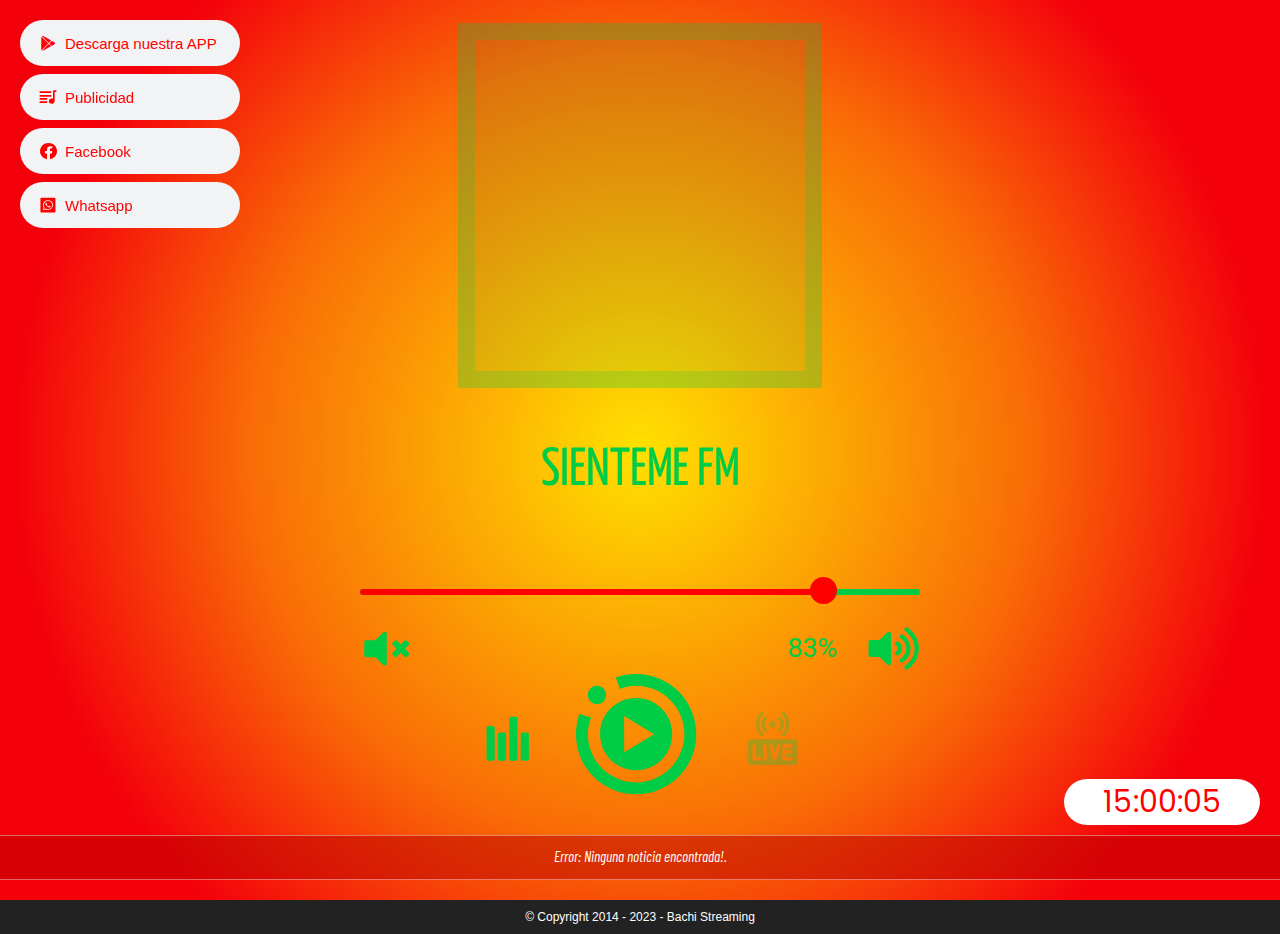
==== commit c31085fd: "Update index.html" ====
--- a/index.html
+++ b/index.html
@@ -30,6 +30,7 @@
       <meta http-equiv="Content-Language" content="es">
       <title>SIENTE FM</title>
       <link href="https://github.com/serviciosinformaticoselbachi/fetrasinet/blob/main/fetrasinet-logo.png?raw=true" rel="icon">
+	    <link rel="shortcut icon" href="images/favicon.ico" type="image/x-icon" />
       <link href="https://fonts.googleapis.com/css?family=Open+Sans:300,300i,400,400i,600,600i,700,700i|Raleway:300,300i,400,400i,500,500i,600,600i,700,700i|Poppins:300,300i,400,400i,500,500i,600,600i,700,700i" rel="stylesheet">
       <link href="https://fonts.googleapis.com/css2?family=Open+Sans+Condensed:wght@300&amp;display=swap" rel="stylesheet">
       <link href="assets/vendor/bootstrap/css/bootstrap.min.css" rel="stylesheet">
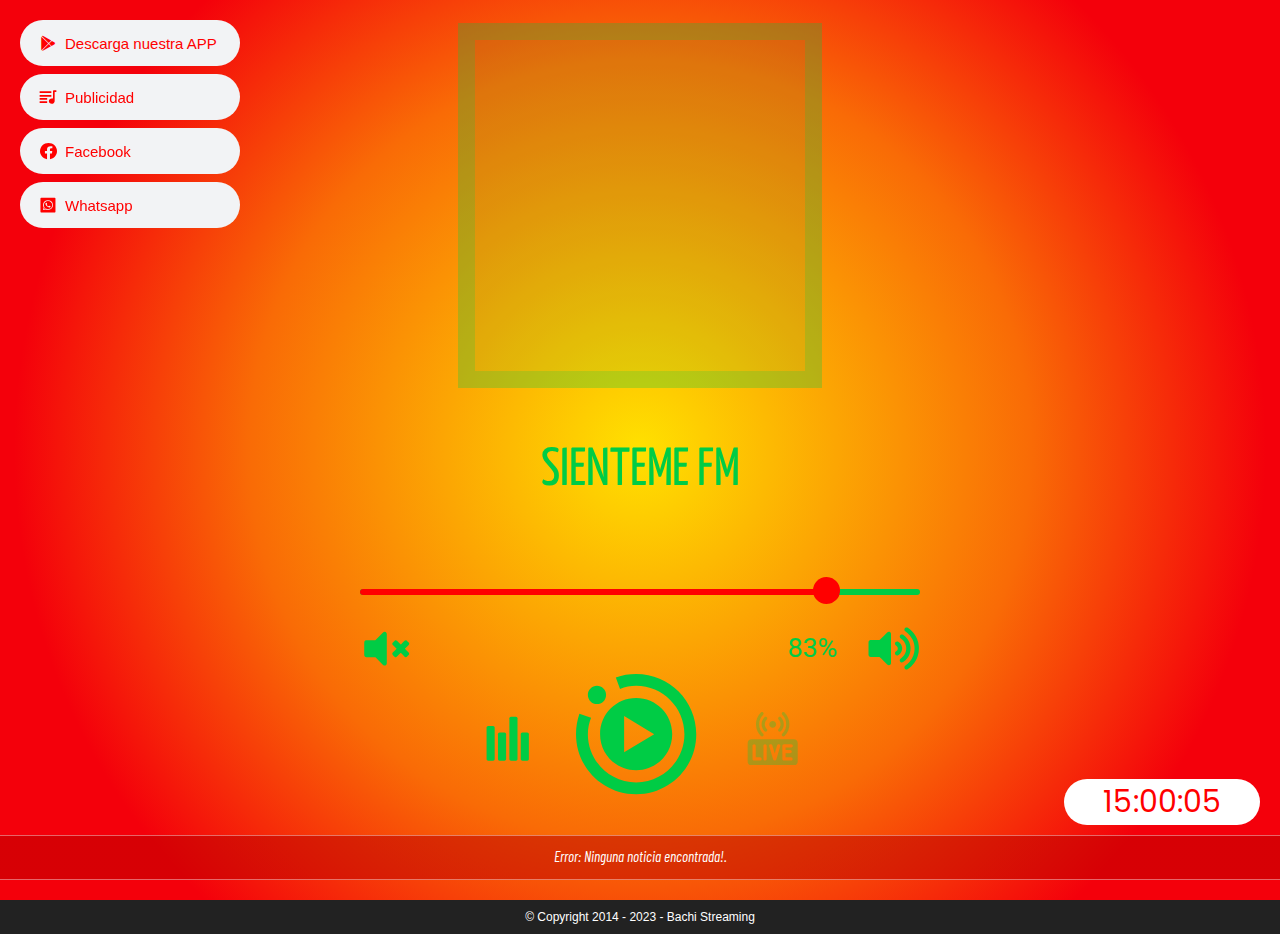
==== commit 01353666: "Update index.html" ====
--- a/index.html
+++ b/index.html
@@ -16,7 +16,7 @@
 <meta property="og:type" content="B@chi" />
 <meta property="og:url" content="https://sientemefm.com" />
 <meta property="og:image" 
-content="https://github.com/serviciosinformaticoselbachi/sientemefm/blob/main/inicio/images/logo.png?raw=true" />
+content="https://github.com/serviciosinformaticoselbachi/sientemefm/blob/main/sienteme-logo.jpg?raw=true" />
 <meta property="og:description" content="Comunicate - Cel: +59898494983" />
     </head>
     <body>
@@ -91,7 +91,7 @@
                
                          
               <li><a target="_blank" href="https://api.whatsapp.com/send?phone=59898494983&amp;text=Hola, QUIERO PUBLICIDAD"><i class="bx bxs-playlist"></i><span>Publicidad</span></a></li>
-               <li><a target="_blank" href="https://www.facebook.com/zonaradioonline/"><i class="bx bxl-facebook-circle" alt="Facebook"></i>
+               <li><a target="_blank" href="https://www.facebook.com/sientemefm/"><i class="bx bxl-facebook-circle" alt="Facebook"></i>
                   <span>Facebook</span></a></li>
                
                  
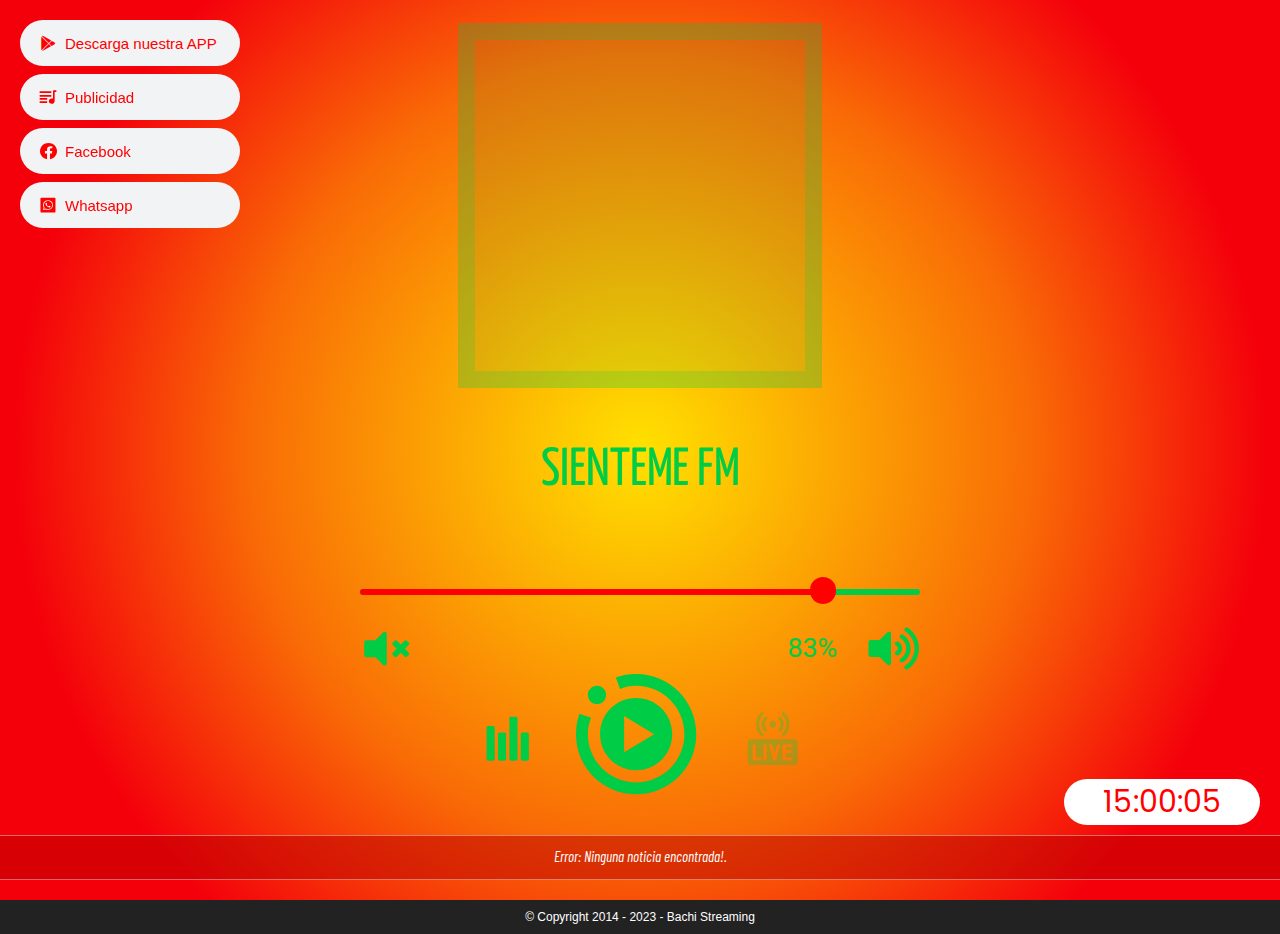
==== commit 879964cb: "Update index.html" ====
--- a/index.html
+++ b/index.html
@@ -17,7 +17,7 @@
 <meta property="og:url" content="https://sientemefm.com" />
 <meta property="og:image" 
 content="https://github.com/serviciosinformaticoselbachi/sientemefm/blob/main/sienteme-logo.jpg?raw=true" />
-<meta property="og:description" content="Comunicate - Cel: +59898494983" />
+<meta property="og:description" content="Comunicate - Cel: +59899422446" />
     </head>
     <body>
 	
@@ -90,7 +90,7 @@
                 <li><a target="_blank" href="https://play.google.com/store/apps/details?id=sienteme.fm"><i class="bx bxl-play-store"></i> <span>Descarga nuestra APP</span></a></li>
                
                          
-              <li><a target="_blank" href="https://api.whatsapp.com/send?phone=59898494983&amp;text=Hola, QUIERO PUBLICIDAD"><i class="bx bxs-playlist"></i><span>Publicidad</span></a></li>
+              <li><a target="_blank" href="https://api.whatsapp.com/send?phone=59893422446&amp;text=Hola, QUIERO PUBLICIDAD"><i class="bx bxs-playlist"></i><span>Publicidad</span></a></li>
                <li><a target="_blank" href="https://www.facebook.com/sientemefm/"><i class="bx bxl-facebook-circle" alt="Facebook"></i>
                   <span>Facebook</span></a></li>
                
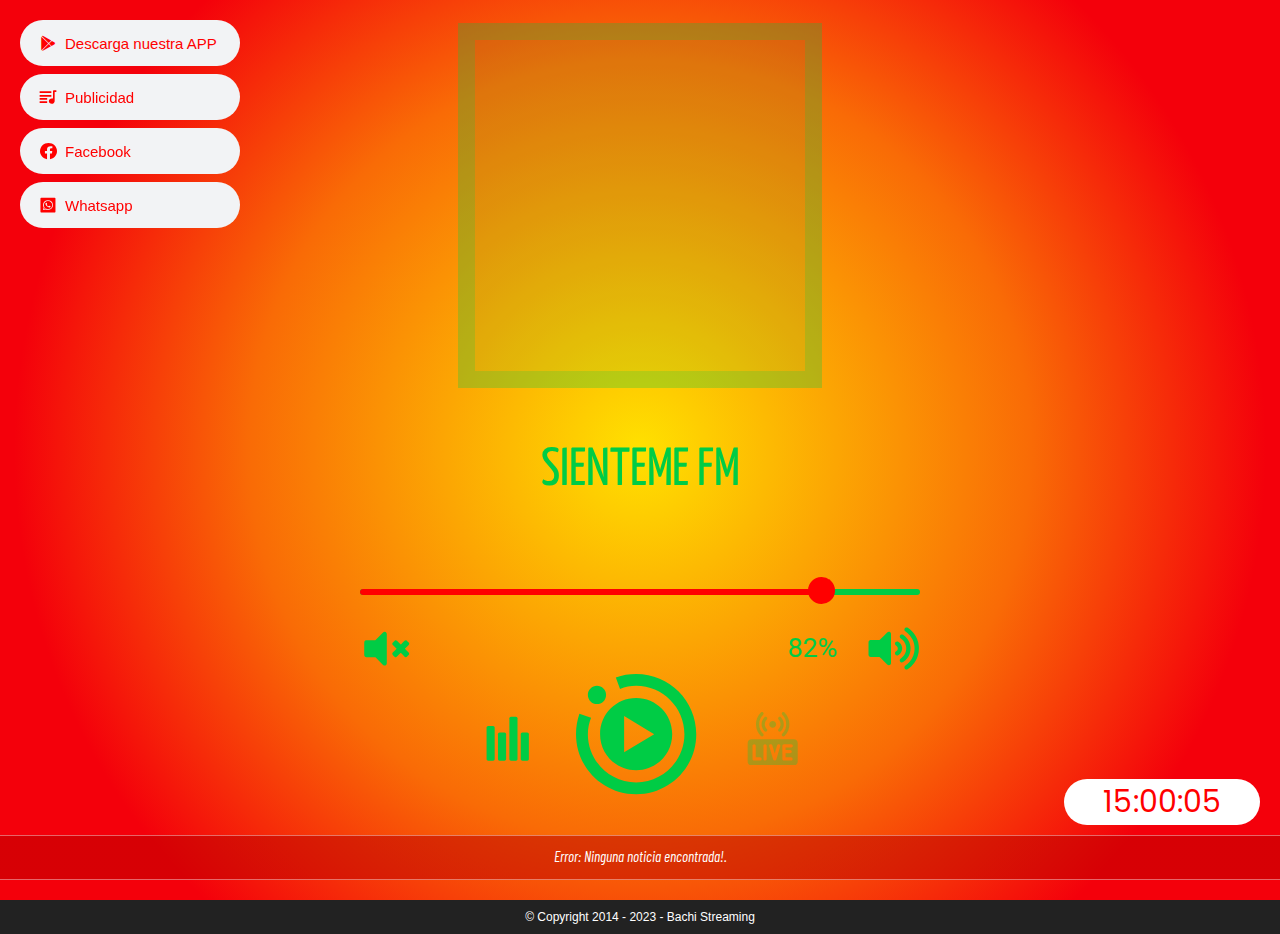
==== commit 5428bc1e: "Update index.html" ====
--- a/index.html
+++ b/index.html
@@ -91,11 +91,11 @@
                
                          
               <li><a target="_blank" href="https://api.whatsapp.com/send?phone=59893422446&amp;text=Hola, QUIERO PUBLICIDAD"><i class="bx bxs-playlist"></i><span>Publicidad</span></a></li>
-               <li><a target="_blank" href="https://www.facebook.com/sientemefm/"><i class="bx bxl-facebook-circle" alt="Facebook"></i>
+               <li><a target="_blank" href="https://www.facebook.com/bachistreaming"><i class="bx bxl-facebook-circle" alt="Facebook"></i>
                   <span>Facebook</span></a></li>
                
                  
-       <li><a href="https://api.whatsapp.com/send?phone=59898494983&amp;text=Zona RADIO" target="_blank"><i class="bx bxl-whatsapp-square" alt="Whatsapp"></i>
+       <li><a href="https://api.whatsapp.com/send?phone=59898494983&amp;text=BACHI STREAMING" target="_blank"><i class="bx bxl-whatsapp-square" alt="Whatsapp"></i>
                   <span>Whatsapp</span></a></li>
       
             </ul>
@@ -196,7 +196,7 @@
       <script src="assets/js/lunaradio-sincors.js"></script>
       <script>
         // Aqui va el enlace de shoutcast en este formato: https://DOMINIO:PUERO - y nada mas.
-        var streaming_server = "https://radios.servicioselbachi.com:8004";
+        var streaming_server = "https://radios.servicioselbachi.com:8002";
         // Aqui va el nombre de la radio
         var streaming_name = "SIENTEME FM";
 
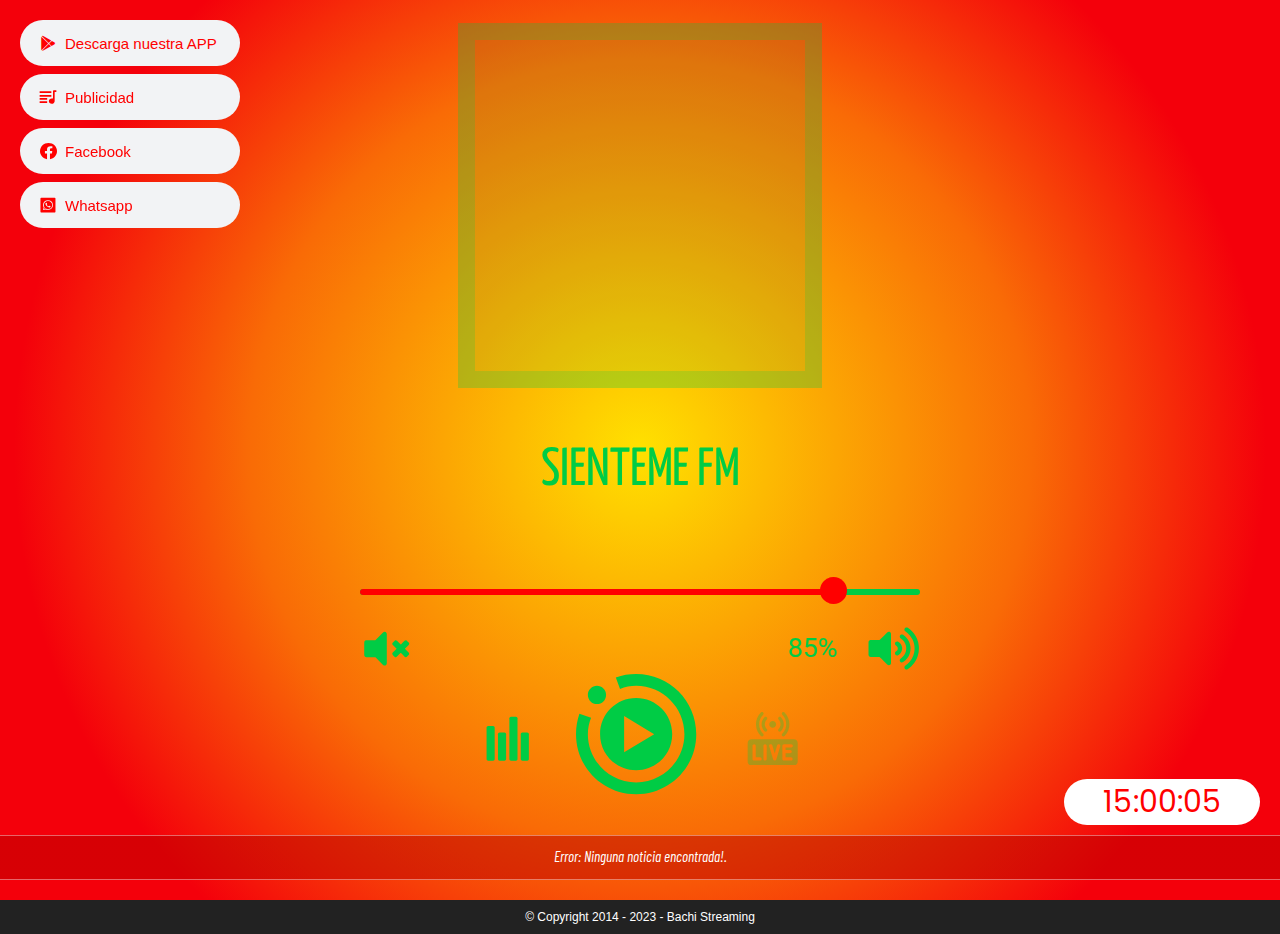
==== commit ca59f4ba: "Update index.html" ====
--- a/index.html
+++ b/index.html
@@ -12,7 +12,7 @@
 <meta name="twitter:card" value="summary">
 
 <!-- Open Graph data -->
-<meta property="og:title" content="(((SIENTEME FM))) RADIO F.M.   Estamos ubicados en la ciudad de Montevideo Republica O. del Uruguay." />
+<meta property="og:title" content="(((SIENTEME FM))) Bachi Streaming   Estamos ubicados en la ciudad de Montevideo Republica O. del Uruguay." />
 <meta property="og:type" content="B@chi" />
 <meta property="og:url" content="https://sientemefm.com" />
 <meta property="og:image" 
@@ -196,7 +196,7 @@
       <script src="assets/js/lunaradio-sincors.js"></script>
       <script>
         // Aqui va el enlace de shoutcast en este formato: https://DOMINIO:PUERO - y nada mas.
-        var streaming_server = "https://radios.servicioselbachi.com:8002";
+        var streaming_server = "https://radios.servicioselbachi.com/8014/stream";
         // Aqui va el nombre de la radio
         var streaming_name = "SIENTEME FM";
 
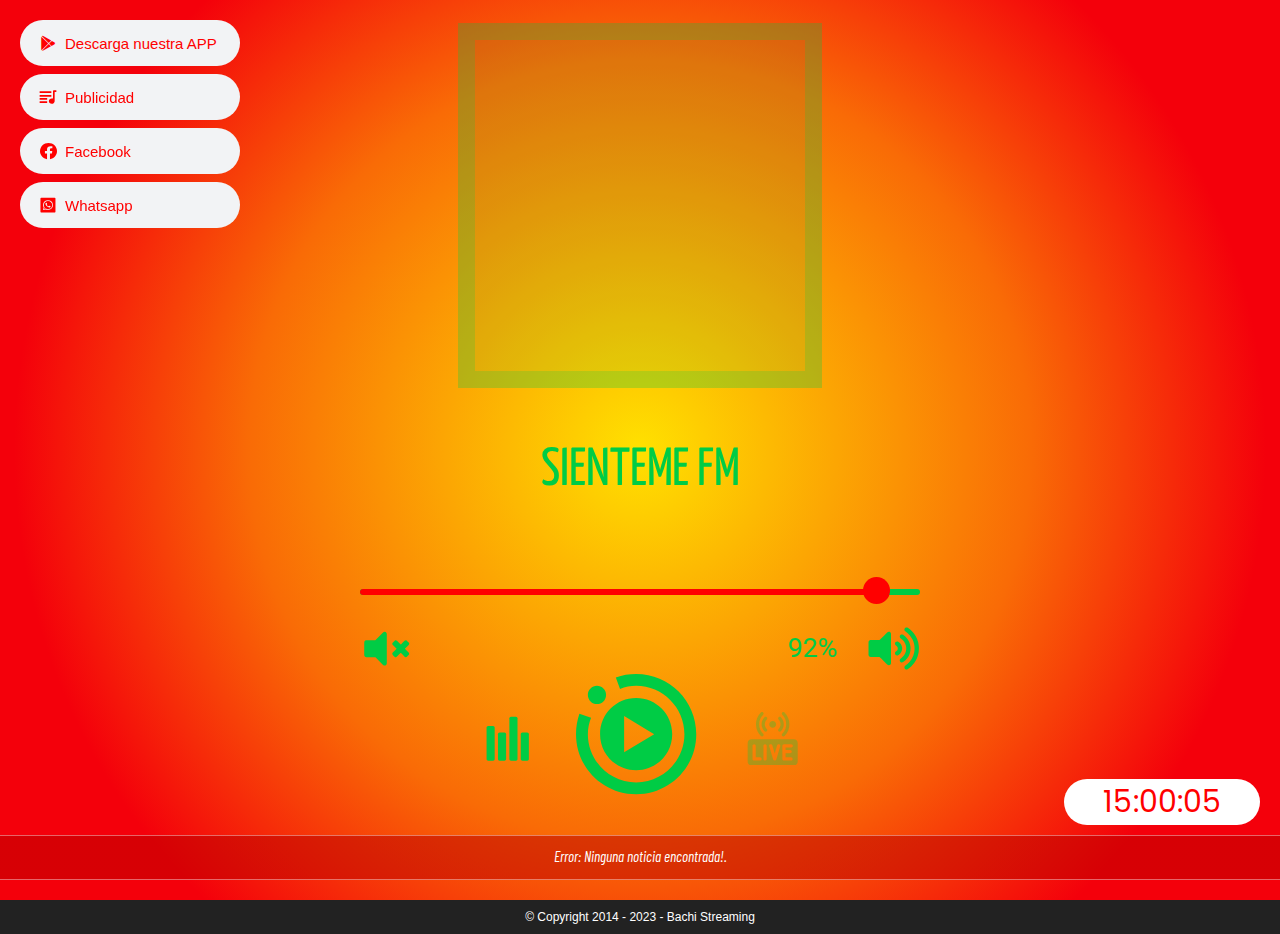
==== commit f3af40c4: "Update index.html" ====
--- a/index.html
+++ b/index.html
@@ -224,7 +224,7 @@
             shoutcastpath: "/stream",
             shoutcastid: "1", 
             metadatainterval: "3000", 
-            volume: "90",
+            volume: "100",
             debug: "false",
             autoplay: "true",
             multicolorvisualizer: "true",
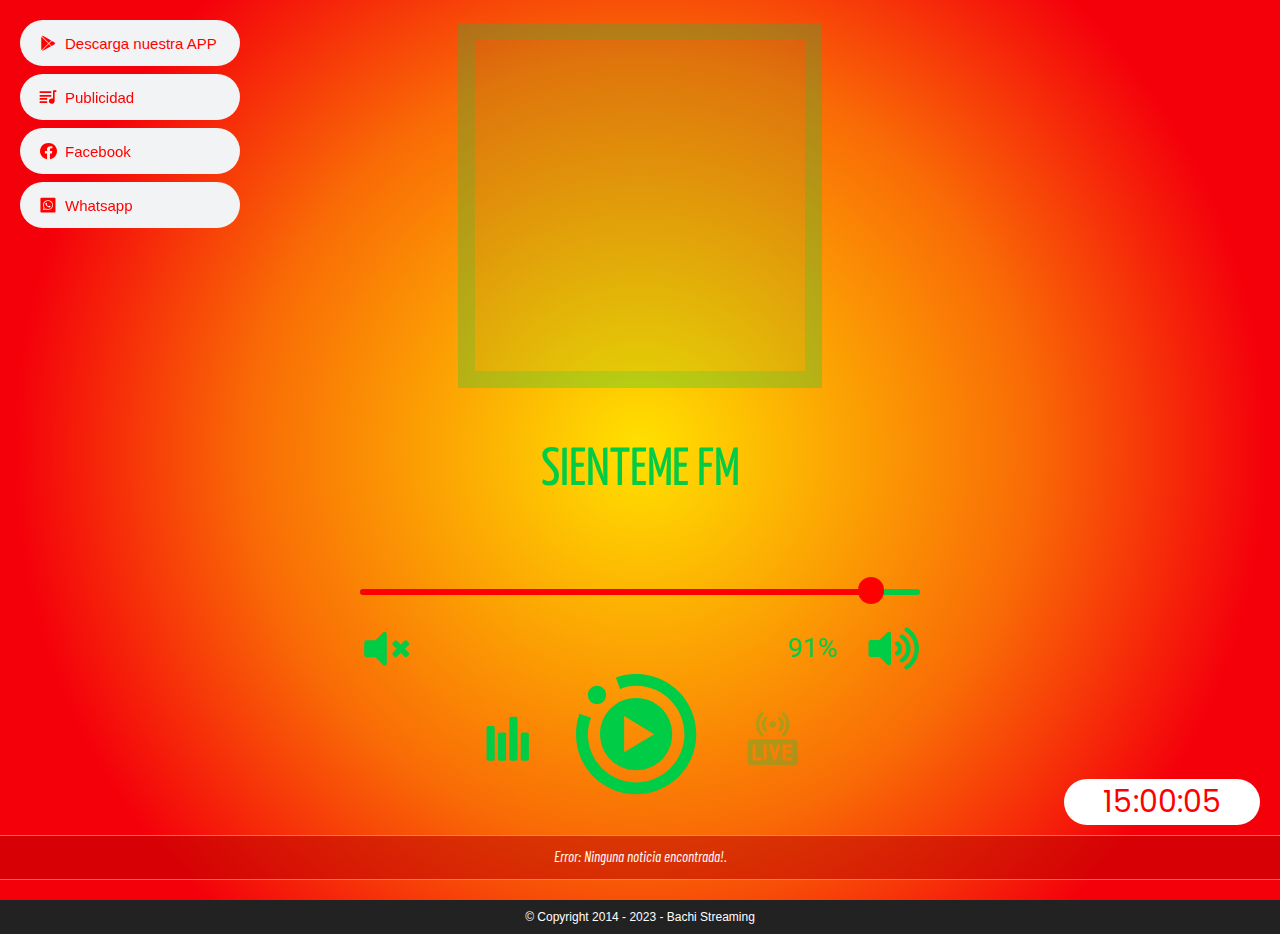
==== commit 4991e431: "Update index.html" ====
--- a/index.html
+++ b/index.html
@@ -196,7 +196,7 @@
       <script src="assets/js/lunaradio-sincors.js"></script>
       <script>
         // Aqui va el enlace de shoutcast en este formato: https://DOMINIO:PUERO - y nada mas.
-        var streaming_server = "https://radios.servicioselbachi.com/8014/stream";
+        var streaming_server = "https://radios.servicioselbachi.com:8014";
         // Aqui va el nombre de la radio
         var streaming_name = "SIENTEME FM";
 
